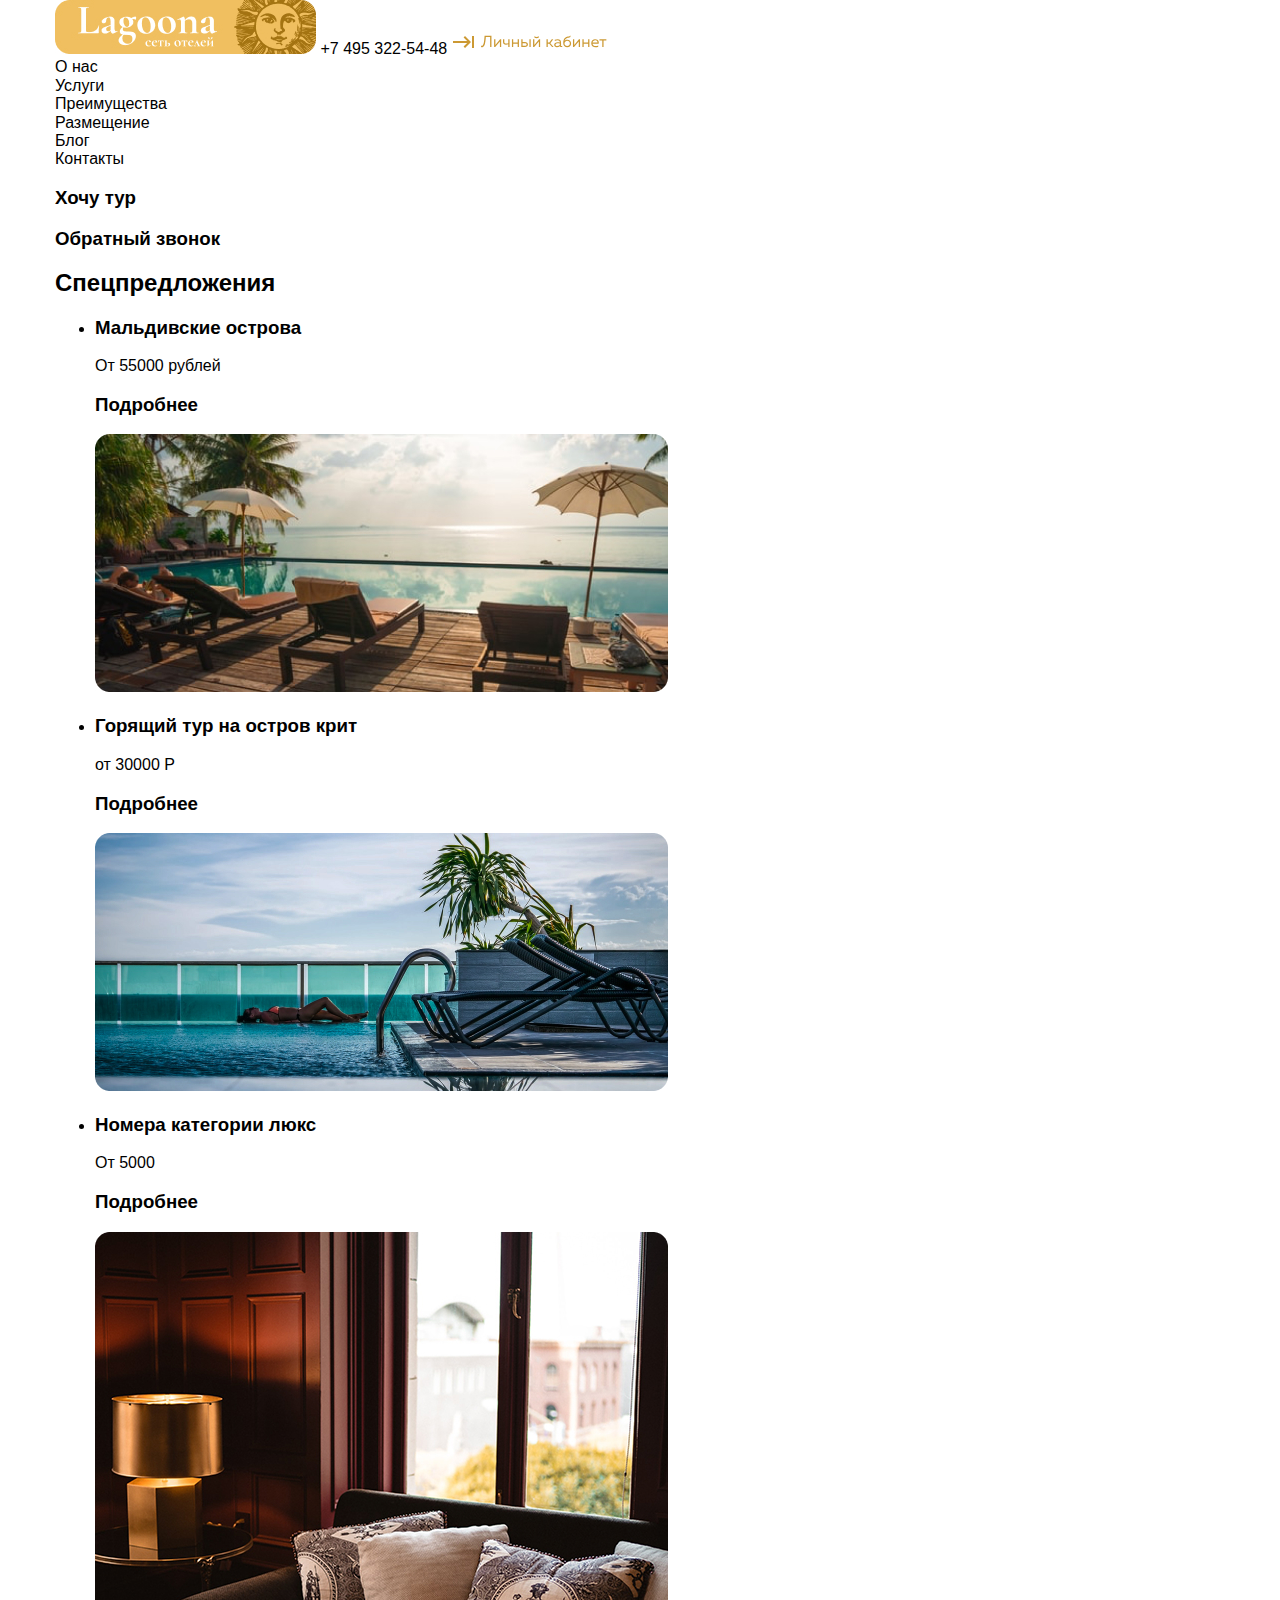
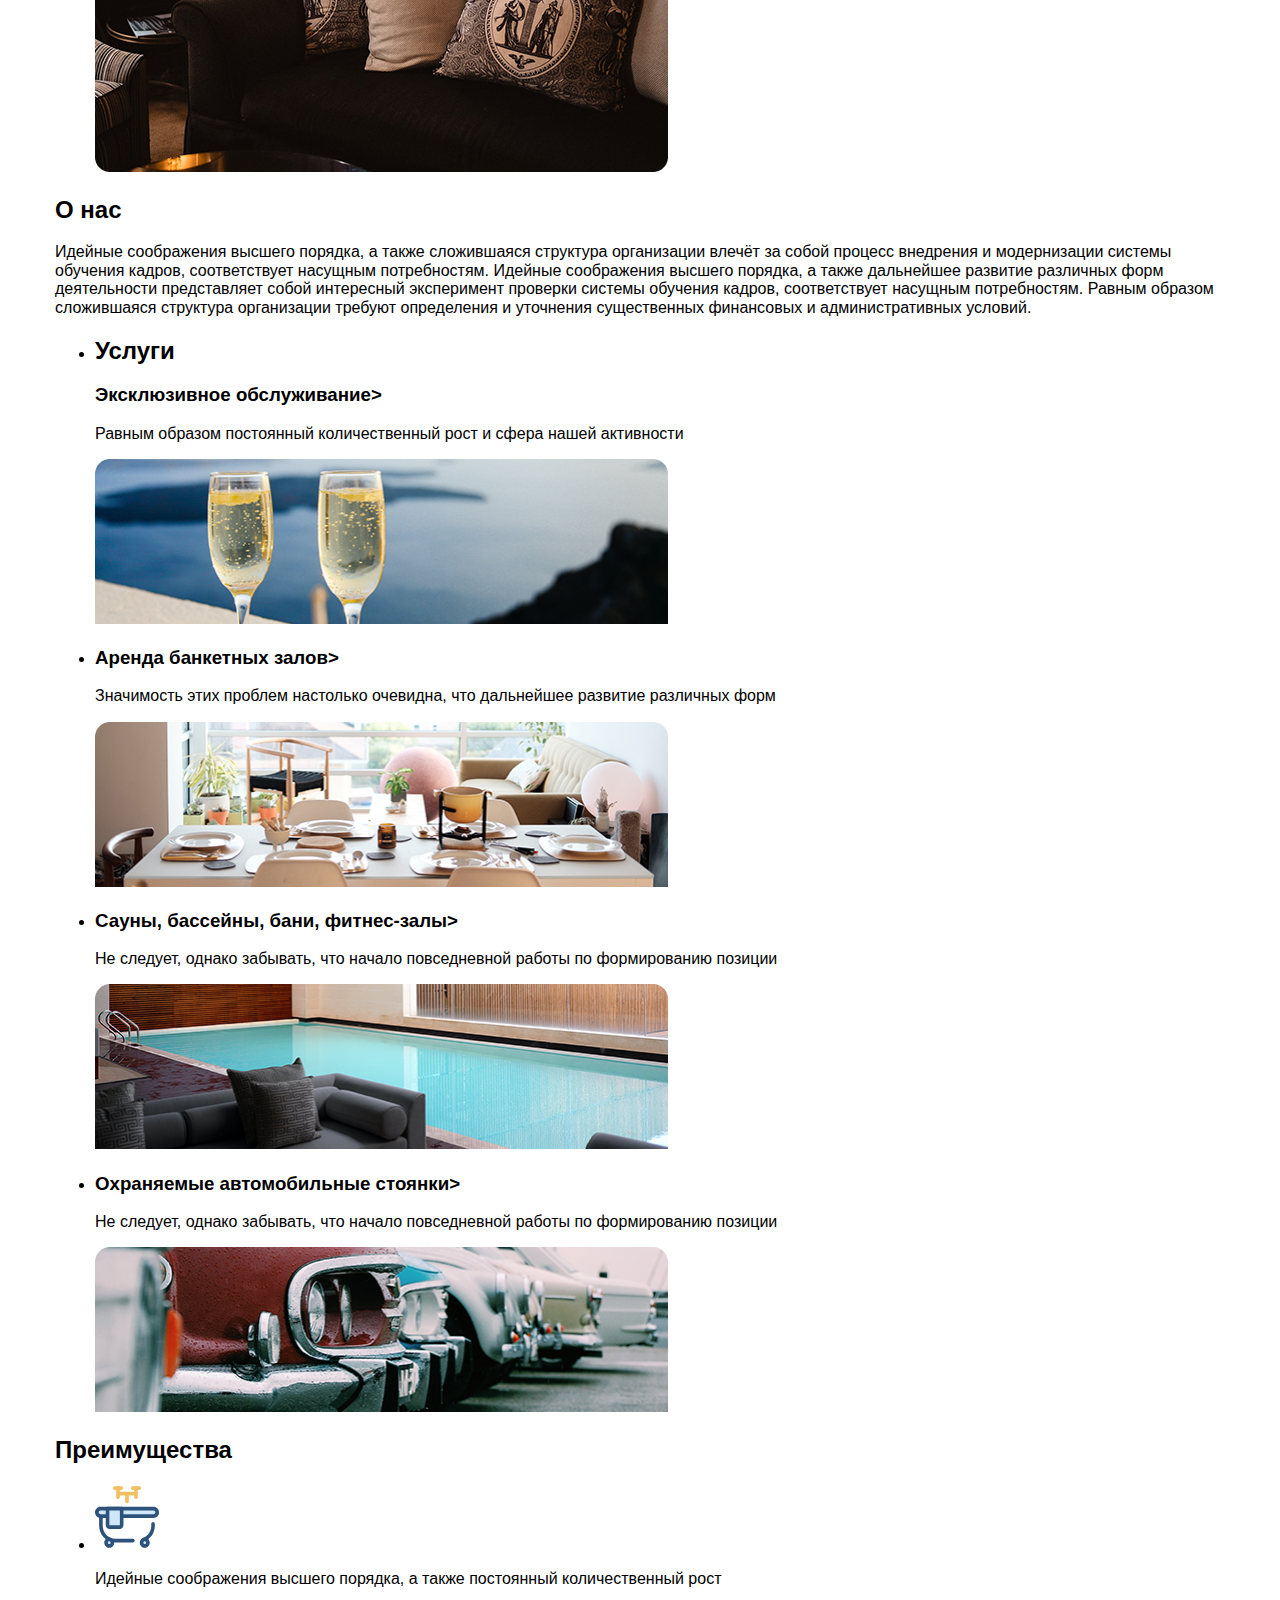
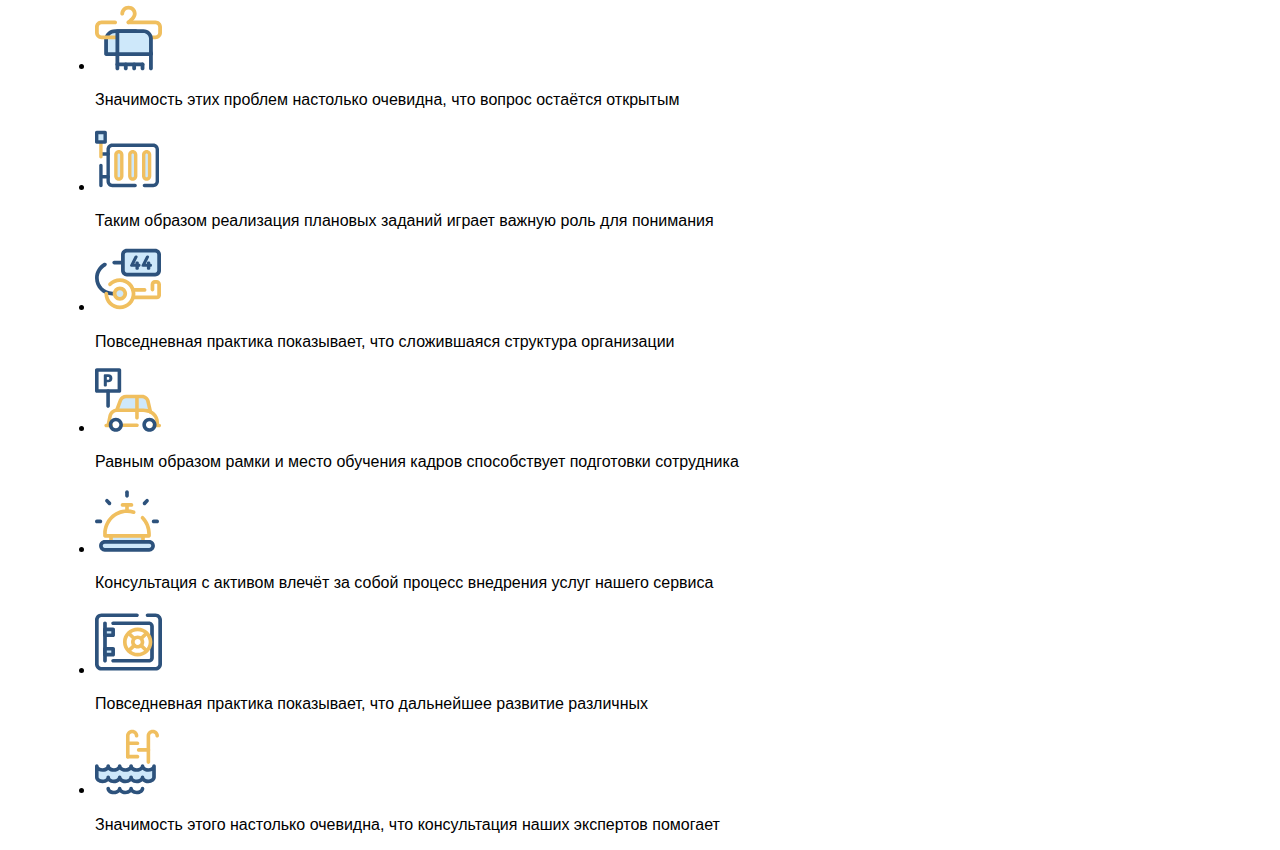
==== homework6/index.html @ 47419b5e "init" ====
<!DOCTYPE html>
<html lang="en">
<head>
    <meta charset="UTF-8">
    <meta name="viewport" content="width=device-width, initial-scale=1.0">
    <link rel="stylesheet" href="../homework6/css/normalize.css">
    <link rel= "stylesheet" href="../homework6/css/style.css">
    <title>Заголовок</title>
</head>
<body> 
    <header class="header">
    <div class="container">
        <a href="#" class="header.logo"></a>
        <img src="img/logo6.jpg" alt="картинка в шапке">
         <a href="tel+74953225448" class="contatcs.logo"> 
            +7 495 322-54-48
         </a>
        <a href=# class="second-logo">
            <svg width="155" height="24" viewBox="0 0 155 24" fill="none" xmlns="http://www.w3.org/2000/svg">
                <path d="M32.568 5.8H39.464V17H38.12V7.08H33.848C33.5813 10.152 33.3093 12.2853 33.032 13.48C32.5093 15.688 31.656 16.904 30.472 17.128C30.344 17.1493 30.2053 17.16 30.056 17.16C29.7147 17.16 29.384 17.1013 29.064 16.984V15.704C29.2773 15.7787 29.5333 15.816 29.832 15.816C30.2053 15.816 30.536 15.6347 30.824 15.272C31.112 14.9093 31.3413 14.44 31.512 13.864C31.6933 13.2773 31.848 12.5627 31.976 11.72C32.1147 10.8667 32.2213 10.008 32.296 9.144C32.3813 8.28 32.4613 7.33067 32.536 6.296C32.536 6.22133 32.536 6.168 32.536 6.136C32.5467 6.09333 32.552 6.04 32.552 5.976C32.5627 5.912 32.568 5.85333 32.568 5.8ZM43.2095 17H42.1215V9.32H43.4015V14.936L48.1055 9.32H49.1935V17H47.9135V11.384L43.2095 17ZM57.559 17H56.279V14.328C55.5857 14.5947 54.823 14.728 53.991 14.728C53.0737 14.728 52.3483 14.4987 51.815 14.04C51.2923 13.5813 51.031 12.8933 51.031 11.976V9.32H52.311V11.88C52.311 12.4987 52.4817 12.9307 52.823 13.176C53.175 13.4213 53.6923 13.544 54.375 13.544C55.0897 13.544 55.7243 13.432 56.279 13.208V9.32H57.559V17ZM61.214 17H59.934V9.32H61.214V12.568H65.662V9.32H66.942V17H65.662V13.752H61.214V17ZM72.957 17H69.309V9.32H70.589V12.008H72.957C73.8743 12.008 74.5997 12.2427 75.133 12.712C75.6663 13.1813 75.933 13.7787 75.933 14.504C75.933 15.2293 75.6663 15.8267 75.133 16.296C74.5997 16.7653 73.8743 17 72.957 17ZM70.589 13.16V15.848H72.797C73.373 15.848 73.821 15.736 74.141 15.512C74.4717 15.288 74.637 14.952 74.637 14.504C74.637 14.056 74.4717 13.72 74.141 13.496C73.821 13.272 73.373 13.16 72.797 13.16H70.589ZM78.701 17H77.421V9.32H78.701V17ZM86.8506 7.464C86.2213 7.912 85.4746 8.136 84.6106 8.136C83.7466 8.136 83 7.912 82.3706 7.464V6.312C83.0853 6.78133 83.832 7.016 84.6106 7.016C85.3893 7.016 86.136 6.78133 86.8506 6.312V7.464ZM82.1626 17H81.0746V9.32H82.3546V14.936L87.0586 9.32H88.1466V17H86.8666V11.384L82.1626 17ZM95.7765 17H94.4965V9.32H95.7765V12.52H97.3285L99.7605 9.32H101.249L98.3365 13.144L101.601 17H100.097L97.2805 13.704H95.7765V17ZM109.049 15.4C109.049 15.7947 109.246 15.992 109.641 15.992C109.812 15.992 110.009 15.9547 110.233 15.88V16.92C109.913 17.0373 109.593 17.096 109.273 17.096C108.537 17.096 108.068 16.7867 107.865 16.168C107.044 16.8507 106.046 17.192 104.873 17.192C104.126 17.192 103.486 16.9947 102.953 16.6C102.43 16.1947 102.169 15.6133 102.169 14.856C102.169 13.9493 102.505 13.2933 103.177 12.888C103.86 12.472 104.681 12.264 105.641 12.264C106.345 12.264 107.054 12.344 107.769 12.504V12.232C107.769 11.6453 107.577 11.1813 107.193 10.84C106.809 10.488 106.27 10.312 105.577 10.312C104.606 10.312 103.673 10.504 102.777 10.888V9.64C103.78 9.29867 104.756 9.128 105.705 9.128C106.75 9.128 107.566 9.41067 108.153 9.976C108.75 10.5307 109.049 11.336 109.049 12.392V15.4ZM103.481 14.792C103.481 15.2187 103.641 15.544 103.961 15.768C104.292 15.9813 104.686 16.088 105.145 16.088C106.201 16.088 107.076 15.7147 107.769 14.968V13.56C107.044 13.4107 106.393 13.336 105.817 13.336C105.166 13.336 104.612 13.4533 104.153 13.688C103.705 13.912 103.481 14.28 103.481 14.792ZM119.11 13.384C119.11 14.568 118.747 15.5013 118.022 16.184C117.307 16.856 116.363 17.192 115.19 17.192C113.995 17.192 113.03 16.7973 112.294 16.008C111.569 15.2187 111.206 14.1147 111.206 12.696C111.206 11.4587 111.419 10.392 111.846 9.496C112.273 8.6 112.849 7.928 113.574 7.48C114.065 7.18133 114.571 6.94667 115.094 6.776C115.627 6.59467 116.065 6.48267 116.406 6.44C116.758 6.39733 117.121 6.312 117.494 6.184C117.867 6.04533 118.177 5.85333 118.422 5.608V6.952C118.123 7.16533 117.755 7.32533 117.318 7.432C116.881 7.528 116.395 7.64533 115.862 7.784C115.329 7.92267 114.817 8.136 114.326 8.424C113.846 8.712 113.473 9.07467 113.206 9.512C112.939 9.94933 112.705 10.472 112.502 11.08C112.779 10.6533 113.174 10.3067 113.686 10.04C114.198 9.77333 114.747 9.64 115.334 9.64C116.369 9.64 117.254 9.98667 117.99 10.68C118.737 11.3733 119.11 12.2747 119.11 13.384ZM112.486 13.416C112.486 14.152 112.731 14.7653 113.222 15.256C113.713 15.736 114.358 15.976 115.158 15.976C115.979 15.976 116.63 15.736 117.11 15.256C117.59 14.776 117.83 14.1627 117.83 13.416C117.83 12.6693 117.59 12.056 117.11 11.576C116.63 11.096 115.979 10.856 115.158 10.856C114.39 10.856 113.75 11.1173 113.238 11.64C112.737 12.152 112.486 12.744 112.486 13.416ZM122.053 17H120.965V9.32H122.245V14.936L126.949 9.32H128.037V17H126.757V11.384L122.053 17ZM131.683 17H130.403V9.32H131.683V12.568H136.131V9.32H137.411V17H136.131V13.752H131.683V17ZM139.25 13.16C139.25 11.9013 139.634 10.9147 140.402 10.2C141.18 9.48533 142.071 9.128 143.074 9.128C144.012 9.128 144.786 9.36267 145.394 9.832C146.012 10.3013 146.418 10.8827 146.61 11.576C146.802 12.2587 146.812 12.9733 146.642 13.72H140.53C140.604 14.4773 140.94 15.048 141.538 15.432C142.135 15.816 142.855 16.008 143.698 16.008C144.636 16.008 145.479 15.8 146.226 15.384V16.632C145.511 17.0053 144.604 17.192 143.506 17.192C142.29 17.192 141.276 16.8453 140.466 16.152C139.655 15.4587 139.25 14.4613 139.25 13.16ZM145.506 12.6C145.538 12.376 145.522 12.1413 145.458 11.896C145.394 11.6507 145.276 11.4053 145.106 11.16C144.946 10.9147 144.695 10.712 144.354 10.552C144.012 10.392 143.612 10.312 143.154 10.312C142.46 10.312 141.858 10.5147 141.346 10.92C140.844 11.3253 140.572 11.8853 140.53 12.6H145.506ZM151.556 17H150.276V10.504H147.444V9.32H154.372V10.504H151.556V17Z" fill="#CC9933"/>
                <path d="M11.59 7.41L15.17 11H1V13H15.17L11.58 16.59L13 18L19 12L13 6L11.59 7.41ZM20 6V18H22V6H20Z" fill="#CC9933"/>
                </svg>
                </a>
        <nav class="header-nav">
        <ul class="header-nav-list">
            <li class="header-list">
            <a href="#" class="header-list-li1">
              О нас
              </a>
            </li>
            <li>
            <a href="#" class="header-list-li2">
                Услуги
            </a>
            </li>
            <li>
                <a href="#" class="header-list-li3">
                    Преимущества 
                    </a>
            </li>
            <li>
                <a href="#" class="header-list-li4">
                    Размещение
                    </a>
            </li>
            <li>
                <a href="#" class="header-list-li5">
                    Блог
                </a>
            </li>
            <li>
                <a href="#" class="header-list-li6">
                    Контакты
                </a>
            </li>
            <li>   
                
             <h3>
                <a href="#" class="header-list-button1">
                    Хочу тур
                </a>
             </h3>
            </li>
            <li>
                <h3 class="nav-button2">
              <a href="#" class="header-list-button2">
                Обратный звонок
              </a>
            </h3>
            </li>
        </ul>
        </nav>
    </div>
    </header> 
     <main class="main">
        <section id="special-orders">
            <div class="container">
        <h2 class="main-logo">
            Спецпредложения
        </h2>
        <ul class="main-ul">
            <li>
            <h3 class="main-h3-1">Мальдивские острова</h3>
            <p> 
            От 55000 рублей
            </p>
            <h3>
            <a href="#" class="main-button1">
                Подробнее
            </a>
            </h3>
            <img src="img/Rectangle 15.jpg" alt="картинка мальдивских островов">
            </li>
            <li class=main-li>
            <a href="#" class="second-nav">
            <h3 class="main-h3-2">
                Горящий тур на&nbsp;остров крит
            </h3>
            </a>
            <p>
             от 30000 Р
            </p>
            <h3>
            <a href="#" class="second button">
                 Подробнее
            </a>
            </h3>
            <img src="img/Rectangle 15.jpg2.jpg" alt="Горящий тур остров крит">
            </li>
            <li class=main-li>
            <h3 class="main-h3-2">
                <a href="#" class="third-nav">
                Номера категории люкс
                </a>
                </h3>
                <p>
                    От 5000
                </p>
                <h3>
            <a href="#" class="third-button">
               Подробнее
            </a>
            </h3>
            <img src="img/33 1.jpg" alt="Номера класса люкс">
            </li>
            </ul>
            </div>
    </section>
            <section id="about-us" class="about-us">
                <div class="container">
                <h2>
                    О нас
                </h2>
                <p>
                    Идейные соображения высшего порядка, а&nbsp;также сложившаяся структура организации влечёт за&nbsp;собой процесс внедрения и&nbsp;модернизации системы обучения кадров, соответствует насущным потребностям. Идейные соображения высшего порядка, а&nbsp;также дальнейшее развитие различных форм деятельности представляет собой интересный эксперимент проверки системы обучения кадров, соответствует насущным потребностям. Равным образом сложившаяся структура организации требуют определения и&nbsp;уточнения существенных финансовых
                    и&nbsp;административных условий.
                </p>
                </div>
            </section>
            <section id="services" class="services">
            <div class="container">
                <ul>
                <li>
                <h2>
                    <a href="#" class="services-title-first">
                    Услуги
                    </a>
                </h2>
                
                    <h3>
                        <a href="#" class="services-title-second">
                     Эксклюзивное обслуживание>
                         </a>
                    </h3>
                <p>
                    Равным образом постоянный количественный рост и&nbsp;сфера нашей активности
                </p>
                <img src="img/10.jpg" alt=" картинка бокала шампанского">
                </li>
                <li>
                    <h3>
                        <a href="#" class="services-title-second">
                        Аренда банкетных залов>
                        </a>
                    </h3>
            
                 <p>
                    Значимость этих проблем настолько очевидна, что дальнейшее развитие различных форм
                 </p>
                 <img src="img/15.jpg" alt="Аренда банкетных залов">
                </li>
                <li>
                    <h3>
                        <a href="#" class="services-title-third">
                        Сауны, бассейны, бани, фитнес-залы>
                        </a>
                    </h3>
                    <p>
                        Не&nbsp;следует, однако забывать, что начало повседневной работы по&nbsp;формированию позиции
                    </p>
                    <img src="img/12.jpg" alt="Фото бассейна">
                </li>
                <li>
                    <h3>
                        <a href="#" class="services-title-four">
                    Охраняемые автомобильные стоянки>
                </a>
                    </h3>
                    <p>
                        Не&nbsp;следует, однако забывать, что начало повседневной работы по&nbsp;формированию позиции
                    </p>
                   <img src="img/carlo-d-agnolo-aFxSh_l4fbY-unsplash.jpg" alt="Фото машин на парковке">
                </li>
            </ul>
            </div>
            </section>
            <section id="advantages" class="advantages">
                <div class="container">
            <h2>
                Преимущества
            </h2>
            <ul>
                <li>
            <svg width="64" height="66" viewBox="0 0 64 66" fill="none" xmlns="http://www.w3.org/2000/svg">
                <g clip-path="url(#clip0_370726_458)">
                <path d="M37.95 58.4074H20.2875C11.375 58.4074 4.125 50.9308 4.125 41.7398V25.9359C4.125 24.9047 4.9375 24.0797 5.925 24.0797C6.9125 24.0797 7.725 24.9176 7.725 25.9359V41.7527C7.725 48.8941 13.35 54.6949 20.275 54.6949H37.9375C38.9375 54.6949 39.7375 55.5328 39.7375 56.5512C39.75 57.5824 38.95 58.4074 37.95 58.4074Z" fill="#2D527C"/>
                <path d="M48.4625 57.5824C47.7125 57.5824 47.025 57.1055 46.7625 56.332C46.4375 55.3652 46.925 54.3082 47.8625 53.9601C52.8875 52.1426 56.2625 47.2312 56.2625 41.7398V39.8707C56.2625 38.8394 57.075 38.0144 58.0625 38.0144C59.05 38.0144 59.8625 38.8523 59.8625 39.8707V41.7398C59.8625 48.8039 55.525 55.1332 49.05 57.4664C48.8625 57.5437 48.6625 57.5824 48.4625 57.5824Z" fill="#2D527C"/>
                <path d="M58.5875 32.0719H5.4125C3.425 32.0719 1.8125 30.409 1.8125 28.3594C1.8125 26.3098 3.425 24.6469 5.4125 24.6469H58.6C60.5875 24.6469 62.2 26.3098 62.2 28.3594C62.2 30.409 60.5875 32.0719 58.5875 32.0719Z" fill="#CEE8FA"/>
                <path d="M58.5875 33.9281H5.4125C2.425 33.9281 0 31.4274 0 28.3465C0 25.2656 2.425 22.7649 5.4125 22.7649H58.6C61.5875 22.7649 64.0125 25.2656 64.0125 28.3465C64.0125 31.4274 61.575 33.9281 58.5875 33.9281ZM5.4125 26.4903C4.4125 26.4903 3.6125 27.3281 3.6125 28.3465C3.6125 29.3649 4.425 30.2027 5.4125 30.2027H58.6C59.6 30.2027 60.4 29.3649 60.4 28.3465C60.4 27.3281 59.5875 26.4903 58.6 26.4903H5.4125Z" fill="#2D527C"/>
                <path d="M14.2375 61.9008C15.9772 61.9008 17.3875 60.4464 17.3875 58.6523C17.3875 56.8582 15.9772 55.4039 14.2375 55.4039C12.4978 55.4039 11.0875 56.8582 11.0875 58.6523C11.0875 60.4464 12.4978 61.9008 14.2375 61.9008Z" fill="#CEE8FA"/>
                <path d="M14.2375 63.7699C11.5 63.7699 9.27502 61.4754 9.27502 58.6523C9.27502 55.8293 11.5 53.5347 14.2375 53.5347C16.975 53.5347 19.2 55.8293 19.2 58.6523C19.2 61.4754 16.975 63.7699 14.2375 63.7699ZM14.2375 57.2601C13.4875 57.2601 12.8875 57.8918 12.8875 58.6523C12.8875 59.4129 13.5 60.0445 14.2375 60.0445C14.975 60.0445 15.5875 59.4129 15.5875 58.6523C15.5875 57.8918 14.9875 57.2601 14.2375 57.2601Z" fill="#2D527C"/>
                <path d="M49.7626 61.9008C51.5023 61.9008 52.9126 60.4464 52.9126 58.6523C52.9126 56.8582 51.5023 55.4039 49.7626 55.4039C48.0229 55.4039 46.6125 56.8582 46.6125 58.6523C46.6125 60.4464 48.0229 61.9008 49.7626 61.9008Z" fill="#CEE8FA"/>
                <path d="M49.7626 63.7699C47.0251 63.7699 44.8 61.4754 44.8 58.6523C44.8 55.8293 47.0251 53.5347 49.7626 53.5347C52.5001 53.5347 54.7251 55.8293 54.7251 58.6523C54.7251 61.4754 52.4876 63.7699 49.7626 63.7699ZM49.7626 57.2601C49.0126 57.2601 48.4126 57.8918 48.4126 58.6523C48.4126 59.4129 49.0251 60.0445 49.7626 60.0445C50.5001 60.0445 51.1126 59.4129 51.1126 58.6523C51.1126 57.8918 50.5001 57.2601 49.7626 57.2601Z" fill="#2D527C"/>
                <path d="M40.425 11.434H23.575C22.575 11.434 21.775 10.5961 21.775 9.57773C21.775 8.55937 22.5875 7.72148 23.575 7.72148H40.4375C41.4375 7.72148 42.2375 8.55937 42.2375 9.57773C42.2375 10.5961 41.425 11.434 40.425 11.434Z" fill="#F0BF5F"/>
                <path d="M41.0125 15.0562C40.0125 15.0562 39.2125 14.2183 39.2125 13.2V4.08631C39.2125 3.05506 40.025 2.23006 41.0125 2.23006C42 2.23006 42.8125 3.06795 42.8125 4.08631V13.2C42.8125 14.2312 42.0125 15.0562 41.0125 15.0562Z" fill="#F0BF5F"/>
                <path d="M44.2625 5.95562H37.775C36.775 5.95562 35.975 5.11773 35.975 4.09937C35.975 3.08101 36.7875 2.24312 37.775 2.24312H44.2625C45.2625 2.24312 46.0625 3.08101 46.0625 4.09937C46.0625 5.11773 45.25 5.95562 44.2625 5.95562Z" fill="#F0BF5F"/>
                <path d="M22.9875 15.0562C21.9875 15.0562 21.1875 14.2183 21.1875 13.2V4.08631C21.1875 3.05506 22 2.23006 22.9875 2.23006C23.975 2.23006 24.7875 3.06795 24.7875 4.08631V13.2C24.7875 14.2312 23.9875 15.0562 22.9875 15.0562Z" fill="#F0BF5F"/>
                <path d="M26.225 5.95748H19.7375C18.7375 5.95748 17.9375 5.11959 17.9375 4.10123C17.9375 3.08287 18.75 2.24498 19.7375 2.24498H26.225C27.225 2.24498 28.025 3.08287 28.025 4.10123C28.025 5.11959 27.225 5.95748 26.225 5.95748Z" fill="#F0BF5F"/>
                <path d="M32 19.3359C31 19.3359 30.2 18.498 30.2 17.4797V9.75818C30.2 8.72693 31.0125 7.90193 32 7.90193C32.9875 7.90193 33.7999 8.73982 33.7999 9.75818V17.4797C33.7999 18.498 33 19.3359 32 19.3359Z" fill="#F0BF5F"/>
                <path d="M24.4625 43.1578H14.75C13.525 43.1578 12.525 42.1266 12.525 40.8633V24.6211H26.675V40.8633C26.675 42.1395 25.6875 43.1578 24.4625 43.1578Z" fill="#CEE8FA"/>
                <path d="M24.4625 45.027H14.75C12.5375 45.027 10.725 43.1707 10.725 40.8762V24.634C10.725 23.6028 11.5375 22.7778 12.525 22.7778H26.675C27.675 22.7778 28.475 23.6156 28.475 24.634V40.8762C28.4875 43.1578 26.675 45.027 24.4625 45.027ZM14.3375 26.4903V40.8762C14.3375 41.1082 14.525 41.3016 14.75 41.3016H24.4625C24.6875 41.3016 24.875 41.1082 24.875 40.8762V26.4903H14.3375Z" fill="#2D527C"/>
                </g>
                <defs>
                <clipPath id="clip0_370726_458">
                <rect width="64" height="66" fill="white"/>
                </clipPath>
                </defs>
                </svg>
                
            <p>
                Идейные соображения высшего порядка, а&nbsp;также постоянный количественный рост
            </p>
        </li>
        <li>
            <svg width="67" height="66" viewBox="0 0 67 66" fill="none" xmlns="http://www.w3.org/2000/svg">
                <g clip-path="url(#clip0_370726_440)">
                <path d="M40.8281 49.0746H11.0707V35.0625C11.0707 30.0996 15.1535 26.0777 20.1916 26.0777H40.8281V49.0746Z" fill="#CEE8FA"/>
                <path d="M40.8281 50.9437H11.0707C10.0238 50.9437 9.17322 50.1058 9.17322 49.0746V35.0625C9.17322 29.0812 14.1197 24.2086 20.1916 24.2086H40.8281C41.875 24.2086 42.7256 25.0465 42.7256 26.0777V49.0746C42.7256 50.1058 41.875 50.9437 40.8281 50.9437ZM12.9681 47.2054H38.9176V27.9597H20.1785C16.2004 27.9597 12.9681 31.1437 12.9681 35.0625V47.2054Z" fill="#2D527C"/>
                <path d="M60.4439 34.2633H6.55605C2.94434 34.2633 0 31.3629 0 27.7922V21.9785C0 18.4207 2.94434 15.5203 6.55605 15.5203H20.1262C21.173 15.5203 22.0236 16.3582 22.0236 17.3894C22.0236 18.4207 21.173 19.2586 20.1262 19.2586H6.55605C5.03809 19.2586 3.79492 20.4832 3.79492 21.9785V27.7922C3.79492 29.2875 5.03809 30.5121 6.55605 30.5121H60.4309C61.9488 30.5121 63.192 29.2875 63.192 27.7922V21.9785C63.192 20.4832 61.9488 19.2586 60.4309 19.2586H33.5C32.4531 19.2586 31.6025 18.4207 31.6025 17.3894C31.6025 16.3582 32.4531 15.5203 33.5 15.5203H60.4439C64.0557 15.5203 67 18.4207 67 21.9785V27.7922C67 31.3629 64.0557 34.2633 60.4439 34.2633Z" fill="#F0BF5F"/>
                <path d="M33.5 19.1555C32.9111 19.1555 32.3484 18.8977 31.9689 18.3949C31.3408 17.557 31.524 16.384 32.3615 15.7781C34.1543 14.4633 37.8707 11.0086 37.8707 8.70117C37.8707 6.20039 36.0256 4.3957 33.5 4.3957C31.0922 4.3957 29.1293 6.3293 29.1293 8.70117C29.1293 9.73242 28.2787 10.5703 27.2318 10.5703C26.1849 10.5703 25.3344 9.73242 25.3344 8.70117V8.53359C25.3344 8.48203 25.3343 8.43047 25.3474 8.37891C25.5045 4.07344 29.1031 0.644531 33.5 0.644531C38.1586 0.644531 41.6787 4.11211 41.6787 8.70117C41.6787 13.5223 35.3582 18.266 34.6254 18.7945C34.2851 19.0395 33.8926 19.1555 33.5 19.1555Z" fill="#F0BF5F"/>
                <path d="M47.5412 61.2562H22.377C21.3301 61.2562 20.4795 60.4183 20.4795 59.3871V49.0875C20.4795 48.0562 21.3301 47.2183 22.377 47.2183H55.9424C56.9893 47.2183 57.8398 48.0562 57.8398 49.0875C57.8398 50.1187 56.9893 50.9566 55.9424 50.9566H24.2744V57.5179H47.5412C48.5881 57.5179 49.4387 58.3558 49.4387 59.3871C49.4387 60.4183 48.5881 61.2562 47.5412 61.2562Z" fill="#2D527C"/>
                <path d="M55.9293 49.0746V33.5672C55.9293 29.4293 52.5269 26.0777 48.3264 26.0777H22.377V49.0746H55.9293Z" fill="#CEE8FA"/>
                <path d="M55.9293 50.9437H22.377C21.3301 50.9437 20.4795 50.1059 20.4795 49.0746V26.0906C20.4795 25.0594 21.3301 24.2215 22.377 24.2215H48.3395C53.5738 24.2215 57.8398 28.4238 57.8398 33.5801V49.0875C57.8398 50.1059 56.9762 50.9437 55.9293 50.9437ZM24.2744 47.2055H54.0318V33.5672C54.0318 30.4734 51.4801 27.9597 48.3395 27.9597H24.2744V47.2055Z" fill="#2D527C"/>
                <path d="M22.377 65.3554C21.3301 65.3554 20.4795 64.5175 20.4795 63.4863V59.3871C20.4795 58.3558 21.3301 57.5179 22.377 57.5179C23.4238 57.5179 24.2744 58.3558 24.2744 59.3871V63.4863C24.2744 64.5175 23.4238 65.3554 22.377 65.3554Z" fill="#2D527C"/>
                <path d="M55.9293 65.3554C54.8824 65.3554 54.0319 64.5176 54.0319 63.4863V47.8758C54.0319 46.8445 54.8824 46.0066 55.9293 46.0066C56.9762 46.0066 57.8268 46.8445 57.8268 47.8758V63.4863C57.8399 64.5176 56.9762 65.3554 55.9293 65.3554Z" fill="#2D527C"/>
                <path d="M47.5412 65.3554C46.4943 65.3554 45.6437 64.5175 45.6437 63.4863V59.3871C45.6437 58.3558 46.4943 57.5179 47.5412 57.5179C48.5881 57.5179 49.4387 58.3558 49.4387 59.3871V63.4863C49.4387 64.5175 48.5881 65.3554 47.5412 65.3554Z" fill="#2D527C"/>
                <path d="M39.1531 65.3554C38.1063 65.3554 37.2557 64.5175 37.2557 63.4863V59.3871C37.2557 58.3558 38.1063 57.5179 39.1531 57.5179C40.2 57.5179 41.0506 58.3558 41.0506 59.3871V63.4863C41.0506 64.5175 40.2 65.3554 39.1531 65.3554Z" fill="#2D527C"/>
                <path d="M30.765 65.3554C29.7181 65.3554 28.8676 64.5175 28.8676 63.4863V59.3871C28.8676 58.3558 29.7181 57.5179 30.765 57.5179C31.8119 57.5179 32.6625 58.3558 32.6625 59.3871V63.4863C32.6625 64.5175 31.8119 65.3554 30.765 65.3554Z" fill="#2D527C"/>
                </g>
                <defs>
                <clipPath id="clip0_370726_440">
                <rect width="67" height="66" fill="white"/>
                </clipPath>
                </defs>
                </svg>
                <p>
                    Значимость этих проблем настолько очевидна, что вопрос остаётся открытым
                </p>
        </li>
        <li>
            <svg width="64" height="66" viewBox="0 0 64 66" fill="none" xmlns="http://www.w3.org/2000/svg">
                <path d="M58.2375 61.2692H49.4375C48.5 61.2692 47.7375 60.4828 47.7375 59.516C47.7375 58.5492 48.5 57.7629 49.4375 57.7629H58.2375C59.55 57.7629 60.6125 56.6672 60.6125 55.3137V23.4867C60.6125 22.1332 59.55 21.0375 58.2375 21.0375H17.2375C15.925 21.0375 14.8625 22.1332 14.8625 23.4867V55.3395C14.8625 56.693 15.925 57.7887 17.2375 57.7887H40.1125C41.05 57.7887 41.8125 58.575 41.8125 59.5418C41.8125 60.5086 41.05 61.2949 40.1125 61.2949H17.2375C14.0625 61.2949 11.475 58.6266 11.475 55.3524V23.4867C11.475 20.2125 14.0625 17.5442 17.2375 17.5442H58.2375C61.4125 17.5442 64 20.2125 64 23.4867V55.3395C64 58.6008 61.4125 61.2692 58.2375 61.2692Z" fill="#2D527C"/>
                <path d="M23.8375 53.1094C22.2125 53.1094 20.875 51.7301 20.875 50.0543V28.759C20.875 27.0832 22.2125 25.7039 23.8375 25.7039C25.4625 25.7039 26.8 27.0832 26.8 28.759V50.0543C26.7875 51.7301 25.4625 53.1094 23.8375 53.1094Z" fill="#CEE8FA"/>
                <path d="M23.8375 54.8496C21.275 54.8496 19.1875 52.6969 19.1875 50.0543V28.759C19.1875 26.1164 21.275 23.9637 23.8375 23.9637C26.4 23.9637 28.4875 26.1164 28.4875 28.759V50.0543C28.4875 52.6969 26.4 54.8496 23.8375 54.8496ZM23.8375 27.457C23.1375 27.457 22.575 28.0371 22.575 28.759V50.0543C22.575 50.7762 23.1375 51.3562 23.8375 51.3562C24.5375 51.3562 25.1 50.7762 25.1 50.0543V28.759C25.1 28.0371 24.525 27.457 23.8375 27.457Z" fill="#F0BF5F"/>
                <path d="M37.7375 53.1094C36.1125 53.1094 34.775 51.7301 34.775 50.0543V28.759C34.775 27.0832 36.1125 25.7039 37.7375 25.7039C39.3625 25.7039 40.7 27.0832 40.7 28.759V50.0543C40.7 51.7301 39.375 53.1094 37.7375 53.1094Z" fill="#CEE8FA"/>
                <path d="M37.7375 54.8496C35.175 54.8496 33.0875 52.6969 33.0875 50.0543V28.759C33.0875 26.1164 35.175 23.9637 37.7375 23.9637C40.3 23.9637 42.3875 26.1164 42.3875 28.759V50.0543C42.4 52.6969 40.3125 54.8496 37.7375 54.8496ZM37.7375 27.457C37.0375 27.457 36.475 28.0371 36.475 28.759V50.0543C36.475 50.7762 37.0375 51.3562 37.7375 51.3562C38.4375 51.3562 39 50.7762 39 50.0543V28.759C39 28.0371 38.4375 27.457 37.7375 27.457Z" fill="#F0BF5F"/>
                <path d="M51.65 53.1094C50.025 53.1094 48.6875 51.7301 48.6875 50.0543V28.759C48.6875 27.0832 50.025 25.7039 51.65 25.7039C53.275 25.7039 54.6125 27.0832 54.6125 28.759V50.0543C54.6125 51.7301 53.275 53.1094 51.65 53.1094Z" fill="#CEE8FA"/>
                <path d="M51.65 54.8496C49.0875 54.8496 47 52.6969 47 50.0543V28.759C47 26.1164 49.0875 23.9637 51.65 23.9637C54.2125 23.9637 56.3 26.1164 56.3 28.759V50.0543C56.3 52.6969 54.2125 54.8496 51.65 54.8496ZM51.65 27.457C50.95 27.457 50.3875 28.0371 50.3875 28.759V50.0543C50.3875 50.7762 50.95 51.3562 51.65 51.3562C52.35 51.3562 52.9125 50.7762 52.9125 50.0543V28.759C52.9125 28.0371 52.35 27.457 51.65 27.457Z" fill="#F0BF5F"/>
                <path d="M13.175 29.7129H7.28746C6.34996 29.7129 5.58746 28.9266 5.58746 27.9598C5.58746 26.993 6.34996 26.2066 7.28746 26.2066H13.175C14.1125 26.2066 14.875 26.993 14.875 27.9598C14.875 28.9266 14.1125 29.7129 13.175 29.7129Z" fill="#2D527C"/>
                <path d="M13.175 52.5938H7.28746C6.34996 52.5938 5.58746 51.8074 5.58746 50.8406C5.58746 49.8738 6.34996 49.0875 7.28746 49.0875H13.175C14.1125 49.0875 14.875 49.8738 14.875 50.8406C14.875 51.8074 14.1125 52.5938 13.175 52.5938Z" fill="#2D527C"/>
                <path d="M5.92498 32.4199C4.98748 32.4199 4.22498 31.6336 4.22498 30.6668V11.9754C4.22498 11.0086 4.98748 10.2223 5.92498 10.2223C6.86248 10.2223 7.62498 11.0215 7.62498 11.9754V30.6668C7.62498 31.6336 6.86248 32.4199 5.92498 32.4199Z" fill="#F0BF5F"/>
                <path d="M5.92498 61.2691C4.98748 61.2691 4.22498 60.4828 4.22498 59.516V39.4066C4.22498 38.4398 4.98748 37.6535 5.92498 37.6535C6.86248 37.6535 7.62498 38.4398 7.62498 39.4066V59.516C7.62498 60.4828 6.86248 61.2691 5.92498 61.2691Z" fill="#2D527C"/>
                <path d="M10.175 6.48396H1.70001V15.9199H10.175V6.48396Z" fill="#CEE8FA"/>
                <path d="M10.1625 17.6602H1.7C0.7625 17.6602 0 16.8738 0 15.9071V6.48401C0 5.51721 0.7625 4.73088 1.7 4.73088H10.175C11.1125 4.73088 11.875 5.51721 11.875 6.48401V15.9199C11.8625 16.8738 11.1 17.6602 10.1625 17.6602ZM3.3875 14.1668H8.475V8.22424H3.3875V14.1668Z" fill="#2D527C"/>
                </svg>                
            <p>
                Таким образом реализация плановых заданий играет важную роль для понимания
            </p>
        </li>
        <li>
            <svg width="66" height="66" viewBox="0 0 66 66" fill="none" xmlns="http://www.w3.org/2000/svg">
                <g clip-path="url(#clip0_370726_405)">
                <path d="M38.4527 18.4851H19.207C18.1758 18.4851 17.3379 17.6472 17.3379 16.616C17.3379 15.5847 18.1758 14.7469 19.207 14.7469H38.4527C39.484 14.7469 40.3219 15.5847 40.3219 16.616C40.3219 17.6472 39.484 18.4851 38.4527 18.4851Z" fill="#2D527C"/>
                <path d="M23.3191 49.4871H17.3766C7.79883 49.4871 0 41.6883 0 32.1105C0 25.7683 3.45469 19.9289 9.02344 16.8738C9.92578 16.3711 11.073 16.7062 11.5758 17.6215C12.0785 18.5238 11.7434 19.6711 10.8281 20.1738C6.4582 22.5715 3.75117 27.1476 3.75117 32.1234C3.75117 39.6386 9.86133 45.7488 17.3766 45.7488H23.3191C24.3504 45.7488 25.1883 46.5867 25.1883 47.6179C25.2012 48.6363 24.3504 49.4871 23.3191 49.4871Z" fill="#2D527C"/>
                <path d="M24.9176 63.2027C16.3711 63.2027 9.41016 56.2418 9.41016 47.6824C9.41016 46.6512 10.248 45.8133 11.2793 45.8133C12.3105 45.8133 13.1484 46.6512 13.1484 47.6824C13.1484 54.1664 18.4207 59.4515 24.9176 59.4515C31.4145 59.4515 36.6867 54.1793 36.6867 47.6824C36.6867 41.1984 31.4145 35.9133 24.9176 35.9133C21.6563 35.9133 18.627 37.2152 16.384 39.5742C15.675 40.3219 14.4891 40.3605 13.7285 39.6387C12.9809 38.9297 12.9422 37.7437 13.6641 36.9832C16.6289 33.8637 20.625 32.1492 24.9176 32.1492C33.477 32.1492 40.4379 39.1101 40.4379 47.6695C40.4379 56.2289 33.477 63.2027 24.9176 63.2027Z" fill="#F0BF5F"/>
                <path d="M49.5645 45.7875H38.1176C37.0864 45.7875 36.2485 44.9496 36.2485 43.9183C36.2485 42.8871 37.0864 42.0492 38.1176 42.0492H49.5645C50.5957 42.0492 51.4336 42.8871 51.4336 43.9183C51.4336 44.9496 50.5957 45.7875 49.5645 45.7875Z" fill="#F0BF5F"/>
                <path d="M61.8105 53.3285H38.5559C37.5246 53.3285 36.6867 52.4906 36.6867 51.4593C36.6867 50.4281 37.5246 49.5902 38.5559 49.5902H61.8105C62.0555 49.5902 62.2488 49.3968 62.2488 49.1519V38.5043C62.2488 38.1433 61.9523 37.8597 61.6043 37.8597H59.9801C59.6191 37.8597 59.3355 38.1562 59.3355 38.5043V43.5058C59.3355 44.5371 58.4977 45.375 57.4664 45.375C56.4352 45.375 55.5973 44.5371 55.5973 43.5058V38.5043C55.5973 36.0808 57.5695 34.1086 59.993 34.1086H61.6172C64.0406 34.1086 66.0129 36.0808 66.0129 38.5043V49.1519C66 51.4464 64.118 53.3285 61.8105 53.3285Z" fill="#F0BF5F"/>
                <path d="M24.9176 52.9418C27.865 52.9418 30.2543 50.5524 30.2543 47.6051C30.2543 44.6577 27.865 42.2683 24.9176 42.2683C21.9702 42.2683 19.5808 44.6577 19.5808 47.6051C19.5808 50.5524 21.9702 52.9418 24.9176 52.9418Z" fill="#CEE8FA"/>
                <path d="M24.9176 54.8109C20.9472 54.8109 17.7117 51.5754 17.7117 47.6051C17.7117 43.6347 20.9472 40.3992 24.9176 40.3992C28.8879 40.3992 32.1234 43.6347 32.1234 47.6051C32.1234 51.5754 28.9008 54.8109 24.9176 54.8109ZM24.9176 44.1504C23.0098 44.1504 21.4629 45.6972 21.4629 47.6051C21.4629 49.5129 23.0098 51.0598 24.9176 51.0598C26.8254 51.0598 28.3723 49.5129 28.3723 47.6051C28.3723 45.6972 26.8254 44.1504 24.9176 44.1504Z" fill="#F0BF5F"/>
                <path d="M27.8953 24.5695V8.64959C27.8953 6.45818 29.6742 4.67928 31.8656 4.67928H60.1476C62.3391 4.67928 64.118 6.45818 64.118 8.64959V24.5695C64.118 26.7609 62.3391 28.5398 60.1476 28.5398H31.8785C29.6742 28.5398 27.8953 26.7609 27.8953 24.5695Z" fill="#CEE8FA"/>
                <path d="M60.1476 30.4219H31.8785C28.6558 30.4219 26.0262 27.7922 26.0262 24.5696V8.64963C26.0262 5.42697 28.6558 2.79729 31.8785 2.79729H60.1605C63.3832 2.79729 66.0129 5.42697 66.0129 8.64963V24.5696C66 27.7922 63.3703 30.4219 60.1476 30.4219ZM31.8785 6.54846C30.7183 6.54846 29.7773 7.48947 29.7773 8.64963V24.5696C29.7773 25.7297 30.7183 26.6707 31.8785 26.6707H60.1605C61.3207 26.6707 62.2617 25.7297 62.2617 24.5696V8.64963C62.2617 7.48947 61.3207 6.54846 60.1605 6.54846H31.8785Z" fill="#2D527C"/>
                <path d="M44.4468 17.7118H43.8152V16.5645C43.8152 15.9071 43.1578 15.4817 42.1394 15.4817C41.1211 15.4817 40.4636 15.9071 40.4636 16.5645V17.7118H39.3164L42.5519 11.2149C42.6035 11.086 42.6679 10.9313 42.6679 10.7766C42.6679 9.9645 41.5851 9.46176 40.9922 9.46176C40.3734 9.46176 39.8707 9.77114 39.5871 10.3254L35.2043 18.9493C35.0496 19.2329 35.0238 19.4778 35.0238 19.6067C35.0238 20.3286 35.5008 20.8184 36.1968 20.8184H40.4636V22.6489C40.4636 23.4094 41.3273 23.7446 42.1394 23.7446C42.9386 23.7446 43.8152 23.3965 43.8152 22.6489V20.8184H44.4468C45.014 20.8184 45.5425 20.0579 45.5425 19.2586C45.5425 18.511 45.1945 17.7118 44.4468 17.7118Z" fill="#2D527C"/>
                <path d="M55.8937 17.7118H55.2621V16.5645C55.2621 15.9071 54.6046 15.4817 53.5863 15.4817C52.5679 15.4817 51.9105 15.9071 51.9105 16.5645V17.7118H50.7632L54.0117 11.2149C54.0632 11.086 54.1277 10.9313 54.1277 10.7766C54.1277 9.9645 53.0449 9.46176 52.4519 9.46176C51.8332 9.46176 51.3304 9.77114 51.0468 10.3254L46.664 18.9493C46.5093 19.2329 46.4836 19.4778 46.4836 19.6067C46.4836 20.3286 46.9605 20.8184 47.6566 20.8184H51.9234V22.6489C51.9234 23.4094 52.7871 23.7446 53.5992 23.7446C54.4113 23.7446 55.275 23.3965 55.275 22.6489V20.8184H55.9066C56.4738 20.8184 57.0023 20.0579 57.0023 19.2586C57.0023 18.511 56.6543 17.7118 55.8937 17.7118Z" fill="#2D527C"/>
                </g>
                <defs>
                <clipPath id="clip0_370726_405">
                <rect width="66" height="66" fill="white"/>
                </clipPath>
                </defs>
                </svg>                
           <p>
            Повседневная практика показывает, что сложившаяся структура организации
           </p> 
        </li>
        <li>
            <svg width="66" height="66" viewBox="0 0 66 66" fill="none" xmlns="http://www.w3.org/2000/svg">
                <g clip-path="url(#clip0_370726_530)">
                <path d="M15.6364 60.3152H11.1891C10.1966 60.3152 9.39734 59.516 9.39734 58.5234C9.39734 57.5308 10.1966 56.7316 11.1891 56.7316H15.6364C16.629 56.7316 17.4282 57.5308 17.4282 58.5234C17.4282 59.516 16.629 60.3152 15.6364 60.3152Z" fill="#F0BF5F"/>
                <path d="M64.2083 60.3152H59.4903C58.4977 60.3152 57.6985 59.516 57.6985 58.5234C57.6985 57.5308 58.4977 56.7316 59.4903 56.7316H64.2083C65.2008 56.7316 66 57.5308 66 58.5234C66 59.516 65.2008 60.3152 64.2083 60.3152Z" fill="#F0BF5F"/>
                <path d="M62.2361 60.0961H59.4904C58.4978 60.0961 57.6986 59.2969 57.6986 58.3043C57.6986 57.3117 58.4978 56.5125 59.4904 56.5125H60.4443V55.7262C60.4443 52.0652 58.8845 49.1133 55.9326 47.1797C53.7798 45.7746 51.047 45.027 48.0306 45.027H21.9013C19.5165 45.027 17.4283 46.7156 16.9384 49.0617L15.3658 56.5125H15.9072C16.8997 56.5125 17.699 57.3117 17.699 58.3043C17.699 59.2969 16.8997 60.0961 15.9072 60.0961H13.1615C12.62 60.0961 12.1044 59.8512 11.7693 59.4387C11.4341 59.0133 11.2923 58.4719 11.4083 57.9434L13.4322 48.327C14.27 44.3437 17.8408 41.4434 21.9142 41.4434H48.0435C51.756 41.4434 55.172 42.3844 57.9048 44.1762C61.8622 46.7672 64.0408 50.8664 64.0408 55.7262V58.3043C64.0279 59.2969 63.2286 60.0961 62.2361 60.0961Z" fill="#F0BF5F"/>
                <path d="M41.959 60.0961H28.282C27.2895 60.0961 26.4902 59.2969 26.4902 58.3043C26.4902 57.3117 27.2895 56.5125 28.282 56.5125H41.9719C42.9645 56.5125 43.7637 57.3117 43.7637 58.3043C43.7637 59.2969 42.9516 60.0961 41.959 60.0961Z" fill="#F0BF5F"/>
                <path d="M48.0305 43.2352C50.7375 43.2352 53.277 43.7895 55.4297 44.8465L52.916 33.9539C52.2199 31.2985 49.8094 29.4422 47.0637 29.4422H31.0922C28.643 29.4422 26.4387 30.9117 25.5106 33.1805L21.7594 43.2352H48.0305Z" fill="#CEE8FA"/>
                <path d="M55.4296 46.6383C55.1589 46.6383 54.8882 46.5738 54.6433 46.4578C52.7355 45.5297 50.4409 45.027 48.0304 45.027H21.7593C21.1663 45.027 20.6249 44.7434 20.2897 44.2535C19.9546 43.7766 19.8772 43.1578 20.0835 42.6035L23.8347 32.5488C23.8476 32.5231 23.8476 32.5102 23.8605 32.4844C25.0722 29.5453 27.921 27.6375 31.105 27.6375H47.0765C50.6343 27.6375 53.7538 30.0352 54.6562 33.477C54.6562 33.4899 54.669 33.5156 54.669 33.5285L57.1827 44.4211C57.3374 45.0914 57.0925 45.8004 56.5511 46.2258C56.2288 46.5094 55.8292 46.6383 55.4296 46.6383ZM24.3503 41.4434H48.0433C49.7448 41.4434 51.3948 41.6496 52.9546 42.0492L51.1886 34.3922C50.6858 32.5359 48.9972 31.2469 47.0765 31.2469H31.0921C29.3776 31.2469 27.8437 32.2652 27.1733 33.8508L24.3503 41.4434Z" fill="#F0BF5F"/>
                <path d="M41.9589 52.568C40.9663 52.568 40.1671 51.7688 40.1671 50.7762V30.1254C40.1671 29.1328 40.9663 28.3336 41.9589 28.3336C42.9515 28.3336 43.7507 29.1328 43.7507 30.1254V50.7633C43.7507 51.7688 42.9515 52.568 41.9589 52.568Z" fill="#F0BF5F"/>
                <path d="M54.463 64.8656C50.5442 64.8656 47.3602 61.6816 47.3602 57.7629C47.3602 53.8441 50.5442 50.6602 54.463 50.6602C58.3817 50.6602 61.5657 53.8441 61.5657 57.7629C61.5657 61.6816 58.3817 64.8656 54.463 64.8656ZM54.463 54.2437C52.5294 54.2437 50.9438 55.8164 50.9438 57.7629C50.9438 59.7094 52.5165 61.282 54.463 61.282C56.3966 61.282 57.9821 59.7094 57.9821 57.7629C57.9821 55.8164 56.3966 54.2437 54.463 54.2437Z" fill="#2D527C"/>
                <path d="M20.8441 64.8656C16.9253 64.8656 13.7413 61.6816 13.7413 57.7629C13.7413 53.8441 16.9253 50.6602 20.8441 50.6602C24.7628 50.6602 27.9468 53.8441 27.9468 57.7629C27.9597 61.6816 24.7628 64.8656 20.8441 64.8656ZM20.8441 54.2438C18.8976 54.2438 17.3249 55.8164 17.3249 57.7629C17.3249 59.7094 18.8976 61.282 20.8441 61.282C22.7905 61.282 24.3632 59.7094 24.3632 57.7629C24.3632 55.8164 22.7905 54.2438 20.8441 54.2438Z" fill="#2D527C"/>
                <path d="M24.3891 25.7168H1.7918C0.799219 25.7168 0 24.9176 0 23.925V2.92617C0 1.93359 0.799219 1.13437 1.7918 1.13437H24.3891C25.3816 1.13437 26.1809 1.93359 26.1809 2.92617V23.925C26.1809 24.9176 25.3816 25.7168 24.3891 25.7168ZM3.58359 22.1332H22.5973V4.71796H3.58359V22.1332Z" fill="#2D527C"/>
                <path d="M13.3289 7.25742H9.99021C9.30701 7.25742 8.79138 7.6957 8.79138 8.28867V18.5496C8.79138 19.1684 9.42302 19.5937 10.3125 19.5937C11.2148 19.5937 11.8336 19.1684 11.8336 18.5496V15.3398H13.1613C15.8554 15.3398 17.4023 13.8832 17.4023 11.3309V11.2535C17.4023 8.67539 15.9586 7.25742 13.3289 7.25742ZM13.1613 12.8519H11.8336V9.99023H13.1613C13.9605 9.99023 14.3472 10.4285 14.3472 11.3309V11.5113C14.3472 12.4137 13.9605 12.8519 13.1613 12.8519Z" fill="#2D527C"/>
                <path d="M13.0839 40.7988C12.0913 40.7988 11.2921 39.9996 11.2921 39.007V24.157C11.2921 23.1645 12.0913 22.3652 13.0839 22.3652C14.0765 22.3652 14.8757 23.1645 14.8757 24.157V39.007C14.8886 39.9996 14.0765 40.7988 13.0839 40.7988Z" fill="#2D527C"/>
                </g>
                <defs>
                <clipPath id="clip0_370726_530">
                <rect width="66" height="66" fill="white"/>
                </clipPath>
                </defs>
                </svg>
                
            <p>
                Равным образом рамки и&nbsp;место обучения кадров способствует подготовки сотрудника
            </p>
        </li>
        <li>
            <svg width="64" height="66" viewBox="0 0 64 66" fill="none" xmlns="http://www.w3.org/2000/svg">
                <path d="M54.025 49.7191H9.97503C8.96253 49.7191 8.15002 48.8812 8.15002 47.8371V45.8519C8.15002 32.291 18.85 21.2566 32 21.2566C34.4875 21.2566 36.9375 21.6562 39.2875 22.4296C40.25 22.7519 40.775 23.8089 40.475 24.8015C40.1625 25.7941 39.1375 26.3355 38.175 26.0261C36.1875 25.3687 34.1125 25.0335 32 25.0335C20.8625 25.0335 11.8 34.3793 11.8 45.8648V45.9679H52.2V45.8648C52.2 40.2703 50.075 35.0109 46.225 31.0664C45.5125 30.3316 45.5 29.1457 46.2125 28.398C46.925 27.6632 48.075 27.6503 48.8 28.3851C53.35 33.0386 55.8625 39.239 55.8625 45.8519V47.8371C55.85 48.8812 55.0375 49.7191 54.025 49.7191Z" fill="#F0BF5F"/>
                <path d="M32 24.5824C30.9875 24.5824 30.175 23.7445 30.175 22.7004V17.3637C30.175 16.3195 30.9875 15.4816 32 15.4816C33.0125 15.4816 33.8251 16.3195 33.8251 17.3637V22.7004C33.8251 23.7445 33.0125 24.5824 32 24.5824Z" fill="#F0BF5F"/>
                <path d="M36.4751 18.8074H27.5251C26.5126 18.8074 25.7001 17.9695 25.7001 16.9254C25.7001 15.8812 26.5126 15.0433 27.5251 15.0433H36.4751C37.4876 15.0433 38.3001 15.8812 38.3001 16.9254C38.3001 17.9695 37.4876 18.8074 36.4751 18.8074Z" fill="#F0BF5F"/>
                <path d="M47.9875 47.8371H16V55.7648H47.9875V47.8371Z" fill="#CEE8FA"/>
                <path d="M48.0001 57.6469H16C14.9875 57.6469 14.175 56.809 14.175 55.7648V47.8371C14.175 46.793 14.9875 45.9551 16 45.9551H48.0001C49.0126 45.9551 49.8251 46.793 49.8251 47.8371V55.7648C49.8251 56.809 49.0001 57.6469 48.0001 57.6469ZM17.8375 53.8828H46.1751V49.7191H17.8375V53.8828Z" fill="#F0BF5F"/>
                <path d="M54.2375 61.8106H9.76248C7.63748 61.8106 5.91248 60.0317 5.91248 57.8402C5.91248 55.6488 7.63748 53.8699 9.76248 53.8699H54.2375C56.3625 53.8699 58.0875 55.6488 58.0875 57.8402C58.075 60.0317 56.3625 61.8106 54.2375 61.8106Z" fill="#CEE8FA"/>
                <path d="M54.2375 63.6926H9.76252C6.63752 63.6926 4.08752 61.0758 4.08752 57.8403C4.08752 54.6047 6.62502 51.9879 9.76252 51.9879H54.2375C57.3625 51.9879 59.9125 54.6176 59.9125 57.8403C59.9 61.0758 57.3625 63.6926 54.2375 63.6926ZM9.76252 55.7649C8.65002 55.7649 7.75002 56.693 7.75002 57.8403C7.75002 58.9875 8.65002 59.9156 9.76252 59.9156H54.2375C55.35 59.9156 56.25 58.9875 56.25 57.8403C56.25 56.693 55.35 55.7649 54.2375 55.7649H9.76252Z" fill="#2D527C"/>
                <path d="M32.0001 9.73243C30.9876 9.73243 30.175 8.89454 30.175 7.8504V4.18947C30.175 3.14532 30.9876 2.30743 32.0001 2.30743C33.0126 2.30743 33.8251 3.14532 33.8251 4.18947V7.8504C33.8251 8.89454 33.0126 9.73243 32.0001 9.73243Z" fill="#2D527C"/>
                <path d="M62.175 35.3074H58.625C57.6125 35.3074 56.8 34.4695 56.8 33.4254C56.8 32.3813 57.6125 31.5434 58.625 31.5434H62.175C63.1875 31.5434 64 32.3813 64 33.4254C64 34.4695 63.1875 35.3074 62.175 35.3074Z" fill="#2D527C"/>
                <path d="M5.375 35.3074H1.825C0.8125 35.3074 0 34.4695 0 33.4254C0 32.3813 0.8125 31.5434 1.825 31.5434H5.375C6.3875 31.5434 7.2 32.3813 7.2 33.4254C7.2 34.4695 6.3875 35.3074 5.375 35.3074Z" fill="#2D527C"/>
                <path d="M49.5375 17.2219C49.075 17.2219 48.6 17.0414 48.25 16.6676C47.5375 15.9328 47.5375 14.734 48.25 13.9992L50.75 11.4211C51.4625 10.6863 52.625 10.6863 53.3375 11.4211C54.05 12.1559 54.05 13.3547 53.3375 14.0895L50.825 16.6805C50.475 17.0414 50 17.2219 49.5375 17.2219Z" fill="#2D527C"/>
                <path d="M14.4625 17.2219C14 17.2219 13.525 17.0414 13.175 16.6676L10.6625 14.0766C9.95005 13.3418 9.95005 12.143 10.6625 11.4082C11.375 10.6735 12.5375 10.6735 13.25 11.4082L15.7625 13.9992C16.475 14.734 16.475 15.9328 15.7625 16.6676C15.4 17.0414 14.9375 17.2219 14.4625 17.2219Z" fill="#2D527C"/>
                </svg>
                
         <p>
            Консультация с&nbsp;активом влечёт за&nbsp;собой процесс внедрения услуг нашего сервиса
         </p>
        </li>
        <li>
            <svg width="67" height="66" viewBox="0 0 67 66" fill="none" xmlns="http://www.w3.org/2000/svg">
                <path d="M60.5094 61.5527H6.49062C2.91816 61.5527 0 58.691 0 55.159V10.841C0 7.30898 2.91816 4.44727 6.49062 4.44727H41.9404C42.9611 4.44727 43.7855 5.25937 43.7855 6.26484C43.7855 7.27031 42.9611 8.08242 41.9404 8.08242H6.49062C4.94648 8.08242 3.69023 9.31992 3.69023 10.841V55.159C3.69023 56.6801 4.94648 57.9176 6.49062 57.9176H60.5094C62.0535 57.9176 63.3098 56.6801 63.3098 55.159V10.841C63.3098 9.31992 62.0535 8.08242 60.5094 8.08242H52.5793C51.5586 8.08242 50.7342 7.27031 50.7342 6.26484C50.7342 5.25937 51.5586 4.44727 52.5793 4.44727H60.5094C64.0949 4.44727 67 7.32187 67 10.841V55.159C67 58.691 64.0818 61.5527 60.5094 61.5527Z" fill="#2D527C"/>
                <path d="M53.8748 53.5348H18.1371C17.1164 53.5348 16.292 52.7227 16.292 51.7172C16.292 50.7117 17.1164 49.8996 18.1371 49.8996H53.8748C54.5815 49.8996 55.1572 49.3324 55.1572 48.6363V17.3766C55.1572 16.6805 54.5815 16.1133 53.8748 16.1133H18.1371C17.1164 16.1133 16.292 15.3012 16.292 14.2957C16.292 13.2902 17.1164 12.4781 18.1371 12.4781H53.8748C56.6229 12.4781 58.8605 14.6824 58.8605 17.3894V48.6363C58.8605 51.3305 56.6229 53.5348 53.8748 53.5348Z" fill="#2D527C"/>
                <path d="M9.98461 53.5348C8.96391 53.5348 8.1395 52.7227 8.1395 51.7172V14.2828C8.1395 13.2774 8.96391 12.4652 9.98461 12.4652C11.0053 12.4652 11.8297 13.2774 11.8297 14.2828V51.7172C11.8428 52.7227 11.0053 53.5348 9.98461 53.5348Z" fill="#2D527C"/>
                <path d="M42.6733 47.502C34.56 47.502 27.9516 40.9922 27.9516 33C27.9516 25.0078 34.56 18.498 42.6733 18.498C50.7865 18.498 57.3949 25.0078 57.3949 33C57.3949 40.9922 50.7865 47.502 42.6733 47.502ZM42.6733 22.1332C36.5883 22.1332 31.6418 27.0059 31.6418 33C31.6418 38.9941 36.5883 43.8668 42.6733 43.8668C48.7582 43.8668 53.7047 38.9941 53.7047 33C53.7047 27.0059 48.7582 22.1332 42.6733 22.1332ZM42.6733 39.5613C38.9961 39.5613 36.0125 36.6223 36.0125 33C36.0125 29.3777 38.9961 26.4387 42.6733 26.4387C46.3504 26.4387 49.334 29.3777 49.334 33C49.334 36.6223 46.3504 39.5613 42.6733 39.5613ZM42.6733 30.0738C41.0375 30.0738 39.7027 31.3887 39.7027 33C39.7027 34.6113 41.0375 35.9262 42.6733 35.9262C44.309 35.9262 45.6438 34.6113 45.6438 33C45.6438 31.3887 44.309 30.0738 42.6733 30.0738Z" fill="#F0BF5F"/>
                <path d="M18.124 39.7805H9.98453V45.6715H18.124V39.7805Z" fill="#CEE8FA"/>
                <path d="M18.1372 47.4891H9.98461C8.96391 47.4891 8.1395 46.677 8.1395 45.6715V39.7805C8.1395 38.775 8.96391 37.9629 9.98461 37.9629H18.1241C19.1448 37.9629 19.9692 38.775 19.9692 39.7805V45.6715C19.9823 46.677 19.1579 47.4891 18.1372 47.4891ZM11.8428 43.8539H16.292V41.598H11.8428V43.8539Z" fill="#2D527C"/>
                <path d="M18.124 20.3285H9.98453V26.2195H18.124V20.3285Z" fill="#CEE8FA"/>
                <path d="M18.1372 28.0371H9.98461C8.96391 28.0371 8.1395 27.225 8.1395 26.2195V20.3285C8.1395 19.323 8.96391 18.5109 9.98461 18.5109H18.1241C19.1448 18.5109 19.9692 19.323 19.9692 20.3285V26.2195C19.9823 27.225 19.1579 28.0371 18.1372 28.0371ZM11.8428 24.4019H16.292V22.1461H11.8428V24.4019Z" fill="#2D527C"/>
                <path d="M33.9842 43.377C33.5131 43.377 33.042 43.1965 32.6756 42.8484C31.9559 42.1395 31.9559 40.9793 32.6756 40.2703L37.9623 35.0625C38.6821 34.3535 39.8598 34.3535 40.5795 35.0625C41.2993 35.7715 41.2993 36.9316 40.5795 37.6406L35.2928 42.8484C34.9264 43.1965 34.4553 43.377 33.9842 43.377Z" fill="#F0BF5F"/>
                <path d="M46.4159 31.1308C45.9448 31.1308 45.4737 30.9504 45.1073 30.6023C44.3875 29.8933 44.3875 28.7332 45.1073 28.0242L50.0537 23.1516C50.7735 22.4426 51.9512 22.4426 52.6709 23.1516C53.3907 23.8605 53.3907 25.0207 52.6709 25.7297L47.7245 30.6023C47.3711 30.9504 46.887 31.1308 46.4159 31.1308Z" fill="#F0BF5F"/>
                <path d="M38.8391 31.0406C38.368 31.0406 37.8969 30.8601 37.5305 30.5121L32.6756 25.7297C31.9559 25.0207 31.9559 23.8605 32.6756 23.1516C33.3954 22.4426 34.5731 22.4426 35.2928 23.1516L40.1477 27.934C40.8674 28.643 40.8674 29.8031 40.1477 30.5121C39.7944 30.873 39.3102 31.0406 38.8391 31.0406Z" fill="#F0BF5F"/>
                <path d="M51.3624 43.3769C50.8913 43.3769 50.4202 43.1964 50.0538 42.8484L45.1335 38.0015C44.4137 37.2925 44.4137 36.1324 45.1335 35.4234C45.8532 34.7144 47.0309 34.7144 47.7506 35.4234L52.671 40.2703C53.3907 40.9793 53.3907 42.1394 52.671 42.8484C52.3045 43.1964 51.8335 43.3769 51.3624 43.3769Z" fill="#F0BF5F"/>
                </svg>
                
            <p>Повседневная практика показывает, что дальнейшее развитие различных </p>
        </li>
        <li>
            <svg width="64" height="66" viewBox="0 0 64 66" fill="none" xmlns="http://www.w3.org/2000/svg">
                <g clip-path="url(#clip0_370726_480)">
                <path d="M32.7875 29.5453C31.8 29.5453 30.9875 28.7203 30.9875 27.6891V6.63867C31 3.32578 33.775 0.644531 37.2 0.644531C40.625 0.644531 43.4 3.33867 43.4 6.65156C43.4 7.66992 42.6 8.50781 41.6 8.50781C40.6 8.50781 39.8 7.68281 39.8 6.65156C39.8 5.38828 38.625 4.35703 37.1875 4.35703C35.75 4.35703 34.575 5.38828 34.575 6.65156V27.702C34.5875 28.7074 33.7875 29.5453 32.7875 29.5453Z" fill="#F0BF5F"/>
                <path d="M53.3875 34.9078C52.4 34.9078 51.5875 34.0828 51.5875 33.0516V6.63867C51.6 3.32578 54.375 0.644531 57.8 0.644531C61.225 0.644531 64 3.32578 64 6.63867C64 7.65703 63.2 8.49492 62.2 8.49492C61.2125 8.49492 60.4 7.66992 60.4 6.63867C60.4 5.37539 59.225 4.34414 57.7875 4.34414C56.35 4.34414 55.175 5.37539 55.175 6.63867V33.0516C55.1875 34.0699 54.3875 34.9078 53.3875 34.9078Z" fill="#F0BF5F"/>
                <path d="M42.5008 16.1133H32.8008C31.8133 16.1133 31.0008 15.2883 31.0008 14.257C31.0008 13.2258 31.8008 12.4008 32.8008 12.4008H42.5008C43.4883 12.4008 44.3008 13.2258 44.3008 14.257C44.3008 15.2883 43.4883 16.1133 42.5008 16.1133Z" fill="#F0BF5F"/>
                <path d="M42.5008 29.5453H32.8008C31.8133 29.5453 31.0008 28.7203 31.0008 27.6891C31.0008 26.6578 31.8008 25.8328 32.8008 25.8328H42.5008C43.4883 25.8328 44.3008 26.6578 44.3008 27.6891C44.2883 28.7074 43.4883 29.5453 42.5008 29.5453Z" fill="#F0BF5F"/>
                <path d="M53.3875 22.8293H43.6875C42.7 22.8293 41.8875 22.0043 41.8875 20.9731C41.8875 19.9418 42.6875 19.1168 43.6875 19.1168H53.3875C54.375 19.1168 55.1875 19.9418 55.1875 20.9731C55.1875 22.0043 54.3875 22.8293 53.3875 22.8293Z" fill="#F0BF5F"/>
                <path d="M58.9625 48.3527C58.9625 50.5699 56.4 52.3617 53.225 52.3617C50.0625 52.3617 47.4875 50.5699 47.4875 48.3527C47.4875 50.5699 44.925 52.3617 41.75 52.3617C38.5875 52.3617 36.0125 50.5699 36.0125 48.3527H36.1C36.1 50.5699 33.5375 52.3617 30.3625 52.3617C27.1875 52.3617 24.625 50.5699 24.625 48.3527C24.625 50.5699 22.0625 52.3617 18.8875 52.3617C15.7125 52.3617 13.15 50.5699 13.15 48.3527H13.2375C13.2375 50.5699 10.675 52.3617 7.5 52.3617C4.325 52.3617 1.7625 50.5699 1.7625 48.3527V37.009C1.7625 39.2262 4.325 41.018 7.5 41.018C10.675 41.018 13.2375 39.2262 13.2375 37.009H13.15C13.15 39.2262 15.7125 41.018 18.8875 41.018C22.0625 41.018 24.625 39.2262 24.625 37.009C24.625 39.2262 27.1875 41.018 30.3625 41.018C33.5375 41.018 36.1 39.2262 36.1 37.009H36.0125C36.0125 39.2262 38.575 41.018 41.75 41.018C44.925 41.018 47.4875 39.2262 47.4875 37.009C47.4875 39.2262 50.05 41.018 53.225 41.018C56.4 41.018 58.9625 39.2262 58.9625 37.009V48.3527Z" fill="#CEE8FA"/>
                <path d="M53.225 54.2179C50.9 54.2179 48.8625 53.4445 47.4875 52.1941C46.1125 53.4445 44.075 54.2179 41.75 54.2179C39.475 54.2179 37.4375 53.4574 36.0625 52.2328C34.6875 53.4574 32.65 54.2179 30.375 54.2179C28.05 54.2179 26.0125 53.4445 24.6375 52.1941C23.2625 53.4445 21.225 54.2179 18.9 54.2179C16.625 54.2179 14.5875 53.4574 13.2125 52.2328C11.8375 53.4703 9.8 54.2179 7.525 54.2179C3.3 54.2179 0 51.6398 0 48.3527V37.009C0 35.9906 0.8 35.1527 1.8 35.1527C2.8 35.1527 3.6 35.9777 3.6 37.009C3.6 38.0015 5.325 39.1617 7.5375 39.1617C9.5375 39.1617 11.075 38.2722 11.4125 37.3699C11.4 37.2539 11.4 37.125 11.4 37.009C11.4 35.9906 12.2 35.1527 13.2 35.1527H13.2875C14.275 35.1527 15.0875 35.9777 15.0875 37.009C15.0875 37.125 15.0875 37.2539 15.075 37.3699C15.4125 38.2722 16.95 39.1617 18.95 39.1617C21.1625 39.1617 22.8875 38.0015 22.8875 37.009C22.8875 35.9906 23.6875 35.1527 24.6875 35.1527C25.6875 35.1527 26.4875 35.9777 26.4875 37.009C26.4875 38.0015 28.2125 39.1617 30.425 39.1617C32.425 39.1617 33.9625 38.2722 34.3 37.3699C34.2875 37.2539 34.2875 37.125 34.2875 37.009C34.2875 35.9906 35.0875 35.1527 36.0875 35.1527H36.175C37.1625 35.1527 37.975 35.9777 37.975 37.009C37.975 37.125 37.975 37.2539 37.9625 37.3699C38.3 38.2722 39.8375 39.1617 41.8375 39.1617C44.05 39.1617 45.775 38.0015 45.775 37.009C45.775 35.9906 46.575 35.1527 47.575 35.1527C48.5625 35.1527 49.375 35.9777 49.375 37.009C49.375 38.0015 51.1 39.1617 53.3125 39.1617C55.525 39.1617 57.25 38.0015 57.25 37.009C57.25 35.9906 58.05 35.1527 59.05 35.1527C60.05 35.1527 60.85 35.9777 60.85 37.009V48.3527C60.7625 51.6398 57.45 54.2179 53.225 54.2179ZM49.2875 48.3527C49.2875 49.3453 51.0125 50.5054 53.225 50.5054C55.4375 50.5054 57.1625 49.3453 57.1625 48.3527V42.0234C56.025 42.5519 54.675 42.8613 53.225 42.8613C50.9 42.8613 48.8625 42.0879 47.4875 40.8375C46.1125 42.0879 44.075 42.8613 41.75 42.8613C39.475 42.8613 37.4375 42.1008 36.0625 40.8761C34.6875 42.1136 32.65 42.8613 30.375 42.8613C28.05 42.8613 26.0125 42.0879 24.6375 40.8375C23.2625 42.0879 21.225 42.8613 18.9 42.8613C16.625 42.8613 14.5875 42.1008 13.2125 40.8761C11.8375 42.1136 9.8 42.8613 7.525 42.8613C6.075 42.8613 4.725 42.5519 3.5875 42.0234V48.3527C3.5875 49.3453 5.3125 50.5054 7.525 50.5054C9.525 50.5054 11.0625 49.616 11.4 48.7136C11.3875 48.5976 11.3875 48.4687 11.3875 48.3527C11.3875 47.3343 12.1875 46.4965 13.1875 46.4965H13.275C14.2625 46.4965 15.075 47.3215 15.075 48.3527C15.075 48.4687 15.075 48.5976 15.0625 48.7136C15.4 49.616 16.9375 50.5054 18.9375 50.5054C21.15 50.5054 22.875 49.3453 22.875 48.3527C22.875 47.3343 23.675 46.4965 24.675 46.4965C25.675 46.4965 26.475 47.3215 26.475 48.3527C26.475 49.3453 28.2 50.5054 30.4125 50.5054C32.4125 50.5054 33.95 49.616 34.2875 48.7136C34.275 48.5976 34.275 48.4687 34.275 48.3527C34.275 47.3343 35.075 46.4965 36.075 46.4965H36.1625C37.15 46.4965 37.9625 47.3215 37.9625 48.3527C37.9625 48.4687 37.9625 48.5976 37.95 48.7136C38.2875 49.616 39.825 50.5054 41.825 50.5054C44.0375 50.5054 45.7625 49.3453 45.7625 48.3527C45.7625 47.3343 46.5625 46.4965 47.5625 46.4965C48.4875 46.5093 49.2875 47.3343 49.2875 48.3527Z" fill="#2D527C"/>
                <path d="M41.7625 65.3555C39.4625 65.3555 37.4375 64.5949 36.075 63.3703C34.7 64.5949 32.675 65.3555 30.3875 65.3555C28.0625 65.3555 26.025 64.582 24.65 63.3316C23.275 64.582 21.2375 65.3555 18.9125 65.3555C14.6875 65.3555 11.3875 62.7773 11.3875 59.4902C11.3875 58.4719 12.1875 57.634 13.1875 57.634H13.275C14.2625 57.634 15.075 58.459 15.075 59.4902C15.075 59.5933 15.0625 59.7094 15.05 59.8125C15.3625 60.7277 16.95 61.6558 18.9375 61.6558C21.15 61.6558 22.875 60.4957 22.875 59.5031C22.875 58.4848 23.675 57.6469 24.675 57.6469C25.675 57.6469 26.475 58.4719 26.475 59.5031C26.475 60.4957 28.2 61.6558 30.4125 61.6558C32.375 61.6558 33.9375 60.7535 34.275 59.8512C34.2625 59.7351 34.2625 59.6191 34.2625 59.4902C34.2625 58.4719 35.0625 57.634 36.0625 57.634H36.15C37.1375 57.634 37.95 58.459 37.95 59.4902C37.95 59.6062 37.95 59.7223 37.9375 59.8512C38.275 60.7535 39.85 61.6558 41.8 61.6558C44.0125 61.6558 45.7375 60.4957 45.7375 59.5031C45.7375 58.4848 46.5375 57.6469 47.5375 57.6469C48.525 57.6469 49.3375 58.4719 49.3375 59.5031C49.2875 62.7902 45.9875 65.3555 41.7625 65.3555Z" fill="#2D527C"/>
                </g>
                <defs>
                <clipPath id="clip0_370726_480">
                <rect width="64" height="66" fill="white"/>
                </clipPath>
                </defs>
                </svg>
                
            <p>
                Значимость этого настолько очевидна, что консультация наших экспертов помогает
            </p>
        </li>
    </ul>
    </div>
    </section>
     </main>
</body>
</html>
---- homework6/css/style.css ----
html {
	box-sizing: border-box;
}

*,
*::before,
*::after {
	box-sizing: inherit;
}
a {
    color:inherit;
    text-decoration: none;
}
img {
    max-width: 100%;
}
body {
    min-width: 1200px;
    font-family: 'font', sans-serif;
}

.container {
    width:1200px;
    margin:0 auto;
    padding:0 15px;
}
.header-nav-list{
    margin:0;
    padding:0;
    list-style:none;
}
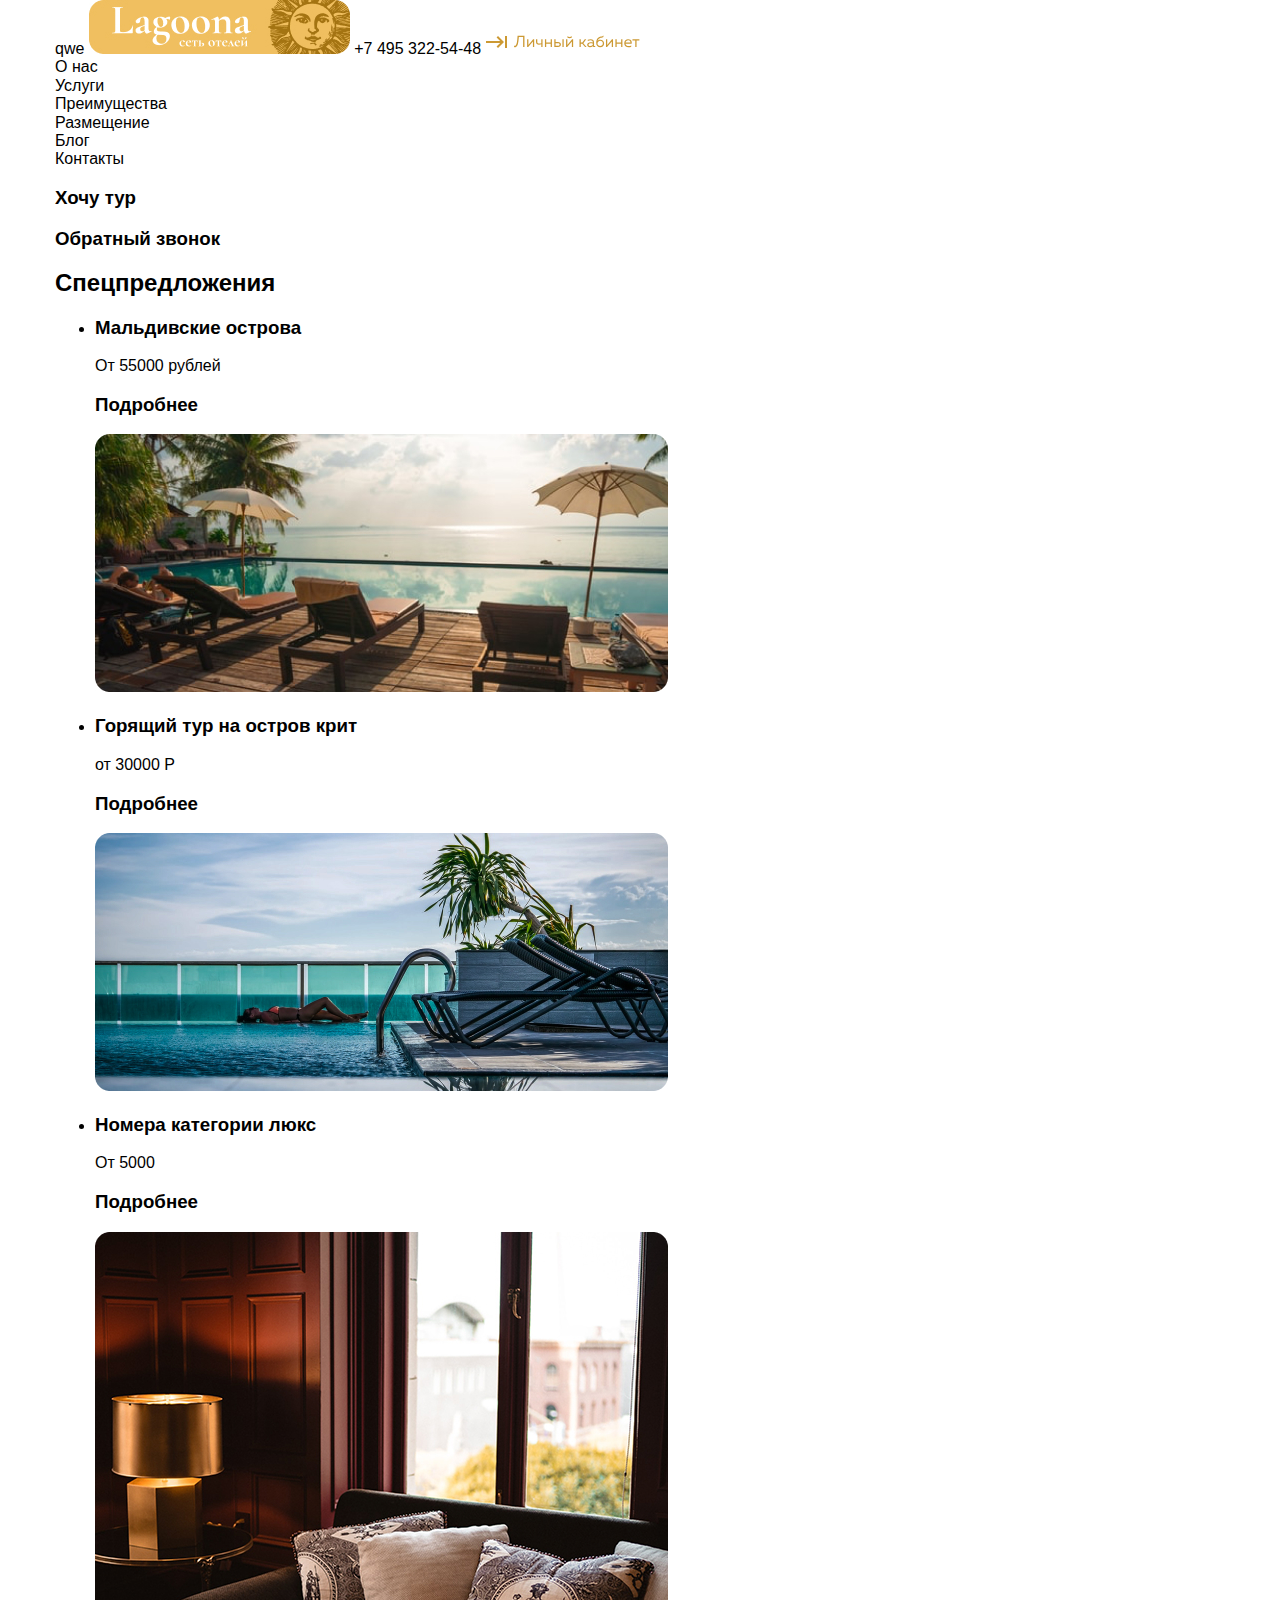
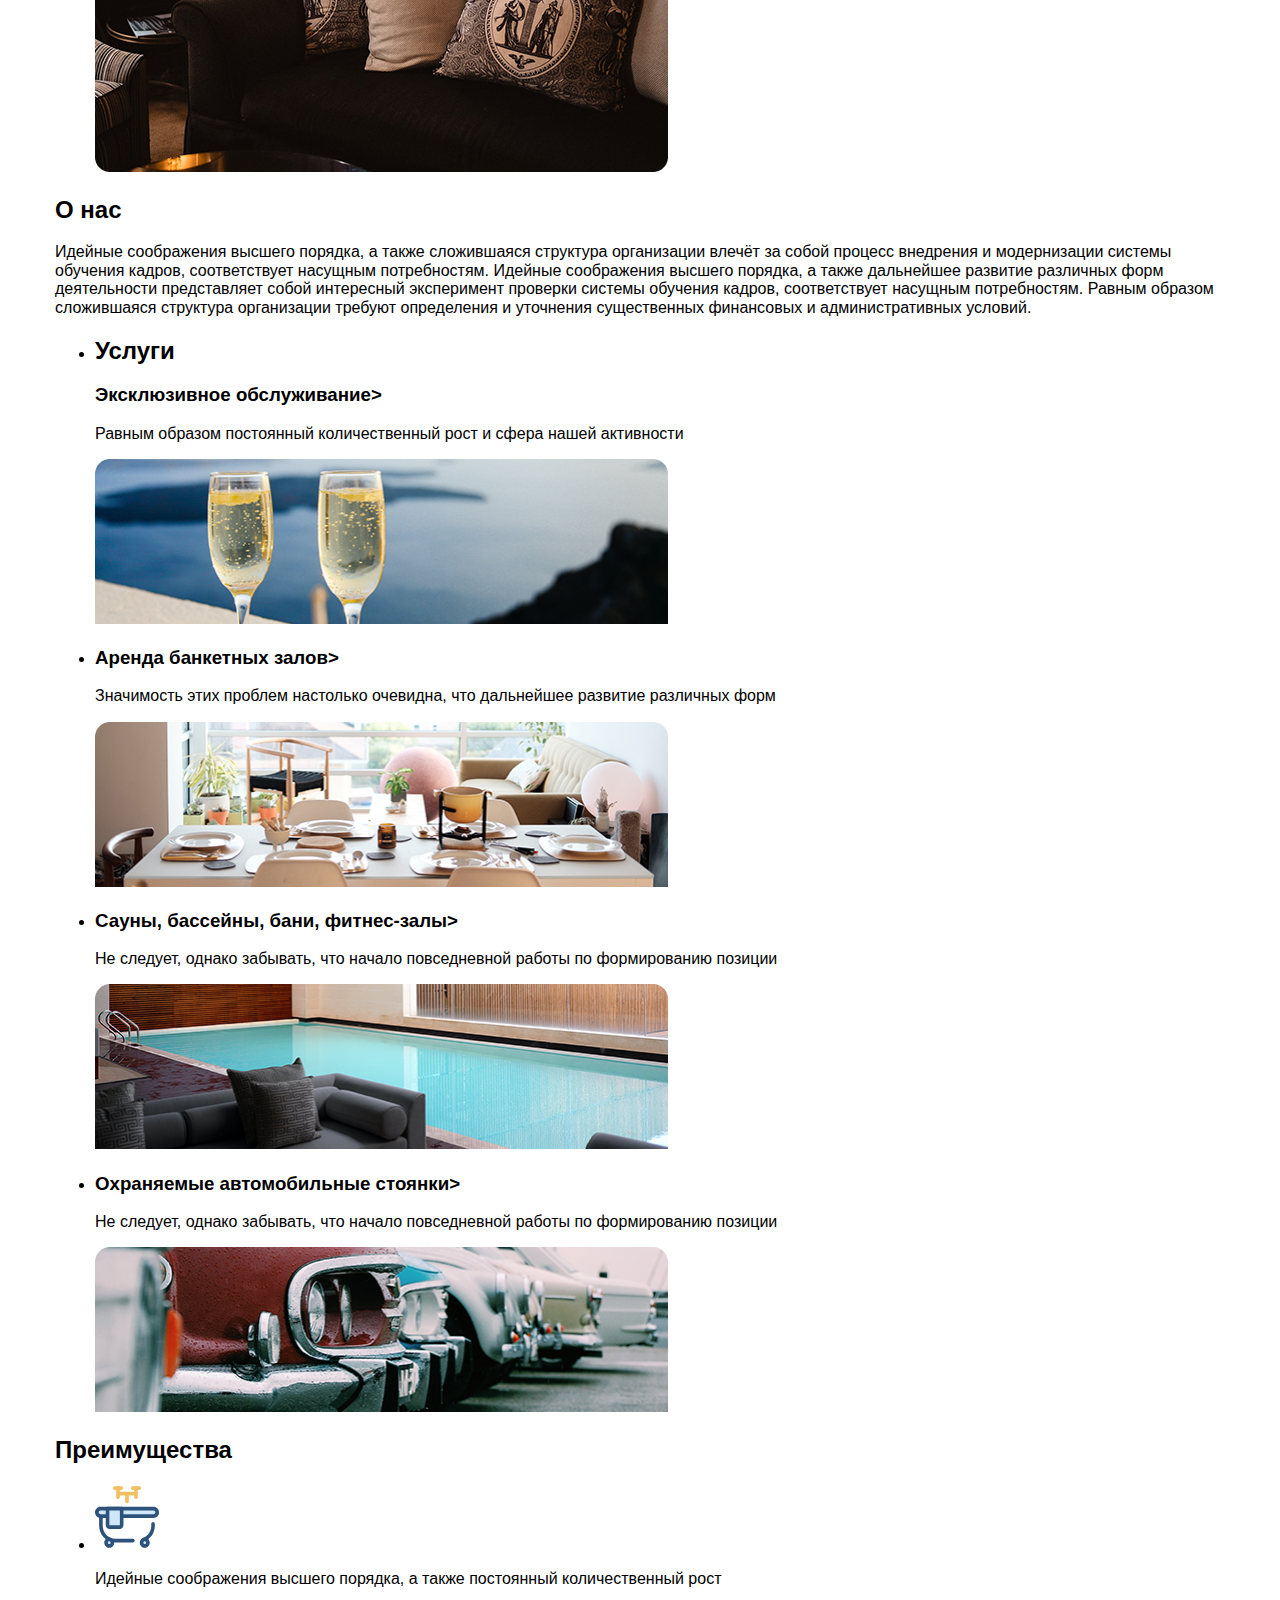
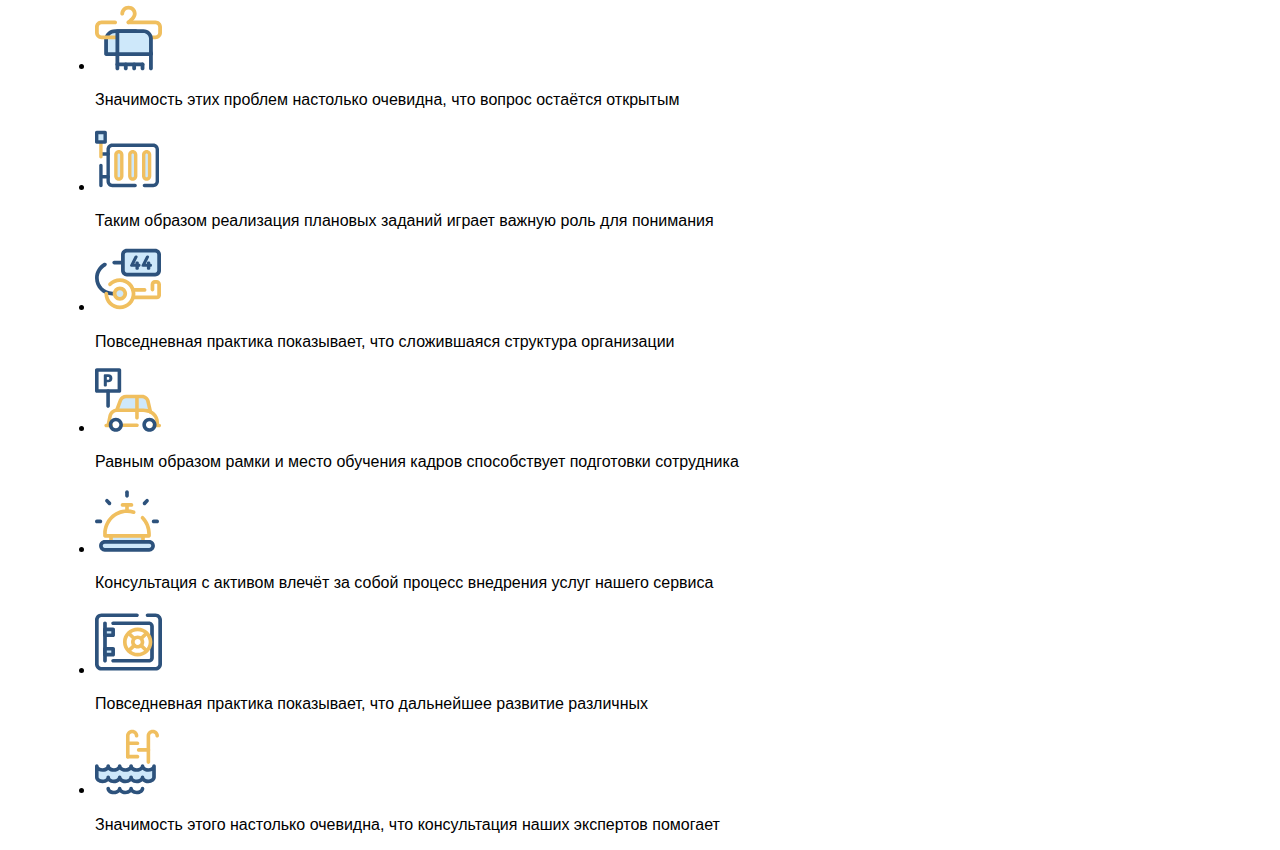
==== commit 43a2df2d: "test commit" ====
--- a/homework6/index.html
+++ b/homework6/index.html
@@ -10,7 +10,9 @@
 <body> 
     <header class="header">
     <div class="container">
-        <a href="#" class="header.logo"></a>
+        <a href="#" class="header.logo">
+            qwe
+        </a>
         <img src="img/logo6.jpg" alt="картинка в шапке">
          <a href="tel+74953225448" class="contatcs.logo"> 
             +7 495 322-54-48
